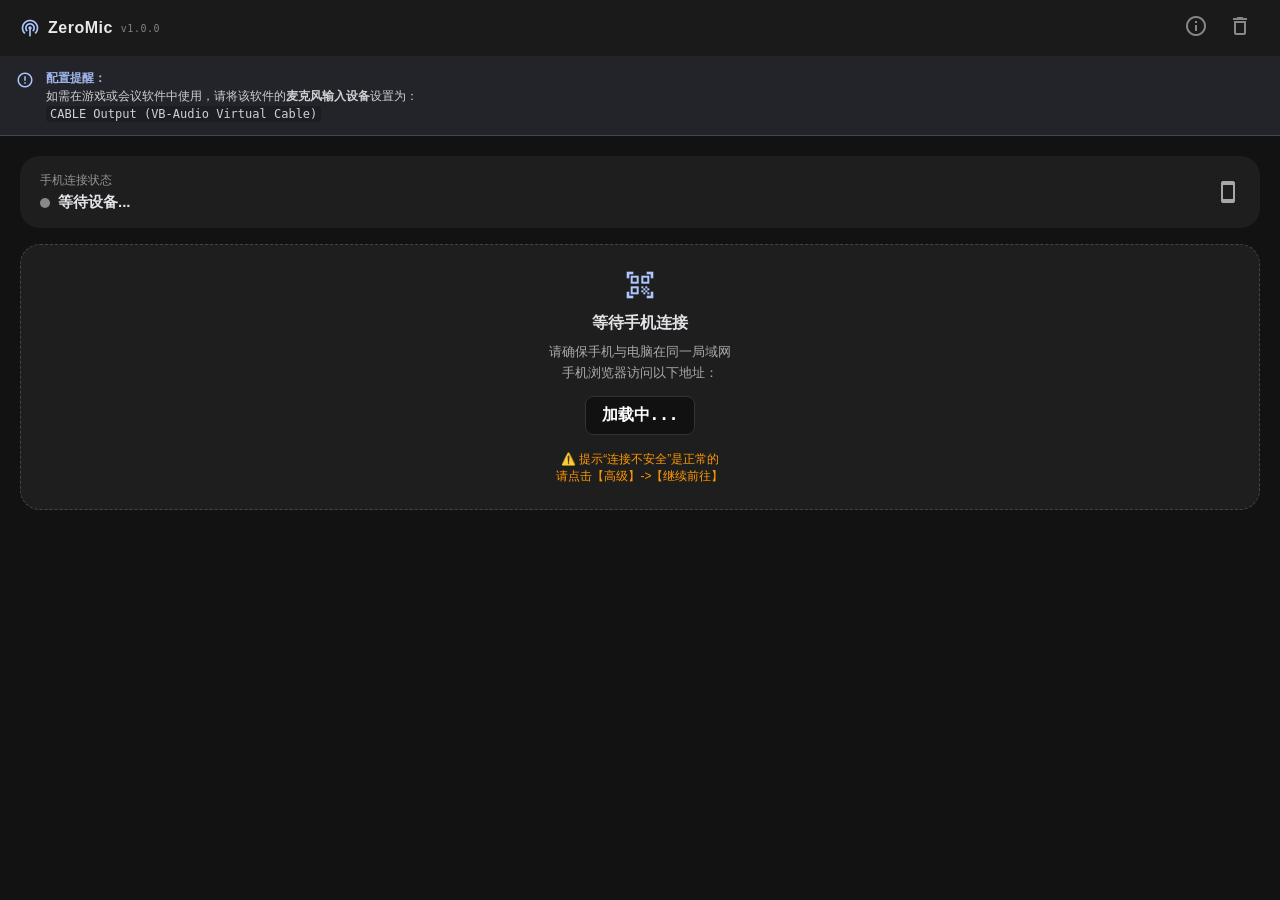
==== webui/desktop.html @ aa97a276 "Add files via upload" ====
<!DOCTYPE html>
<html lang="zh-CN" class="mdui-theme-dark">
<head>
    <meta charset="UTF-8">
    <meta name="viewport" content="width=device-width, initial-scale=1.0">
    <title>ZeroMic - Desktop Host</title>
    
    <link rel="stylesheet" href="./lib/mdui.css">
    <script src="./lib/mdui.global.js"></script>
    <link href="./lib/mdui-icons.css" rel="stylesheet">
    <script src="./lib/socket.io.min.js"></script>

    <style>
        :root {
            --color-initial: #757575;
            --color-muted: rgb(255, 179, 174);
            --color-bg: #121212;
            --color-card: #1e1e1e;
        }

        
        body {
            margin: 0; 
            padding: 0; 
            background-color: var(--color-bg); 
            font-family: 'Roboto', sans-serif;
            display: flex;
            flex-direction: column;
            height: 100vh;
        }

        
        .header-bar {
            height: 56px; 
            display: flex; 
            align-items: center;
            background-color: #1a1a1a; 
            padding: 0 20px;
            border-bottom: 1px solid #222;
        }
        
        .logo-area {
            display: flex;
            align-items: center;
            font-size: 16px;
            font-weight: 500;
            color: rgba(255,255,255,0.9);
            letter-spacing: 0.5px;
        }

        
        .tutorial-card {
            background-color: var(--color-card); border-radius: 20px; padding: 24px 20px;
            width: 100%; box-sizing: border-box; display: flex; flex-direction: column; 
            align-items: center; text-align: center; border: 1px dashed #444;
        }
        .tutorial-ip-box {
            background-color: #111; color: #fff; font-family: monospace; font-size: 16px;
            padding: 8px 16px; border-radius: 8px; margin: 12px 0; font-weight: bold;
            user-select: all; border: 1px solid #333;
        }
        
        .pywebview-drag-region {
            flex-grow: 1; height: 100%; display: flex; align-items: center;
            font-size: 13px; color: #888; font-weight: 500; cursor: grab;
        }

        .window-controls { display: flex; gap: 4px; }
        .win-btn {
            width: 36px; height: 36px; border-radius: 8px; border: none; background: transparent;
            color: #aaa; display: flex; justify-content: center; align-items: center; cursor: pointer; transition: 0.2s;
        }
        .win-btn:hover { background-color: rgba(255,255,255,0.1); color: #fff; }
        .win-btn.close:hover { background-color: #d32f2f; }

        
        .content { padding: 20px; display: flex; flex-direction: column; align-items: center; flex-grow: 1; }

        .status-card {
            background-color: var(--color-card); border-radius: 20px; padding: 16px 20px;
            width: 100%; box-sizing: border-box; display: flex; justify-content: space-between; align-items: center;
            margin-bottom: 16px;
        }

        .dot { width: 10px; height: 10px; border-radius: 50%; }
        .dot.disconnected { background-color: #888; }
        .dot.connected { background-color: #4CAF50; box-shadow: 0 0 8px #4CAF50; }

        .control-card {
            width: 100%; background-color: var(--color-card); border-radius: 20px; padding: 12px 20px;
            box-sizing: border-box; display: flex; align-items: center; gap: 16px; margin-bottom: 40px;
        }

        
        .speaker-section { position: relative; width: 180px; height: 180px; display: flex; justify-content: center; align-items: center; }
        
        .volume-ring {
            position: absolute; width: 120px; height: 120px; border-radius: 50%; opacity: 0.2;
            z-index: 0; transition: transform 0.05s linear; pointer-events: none;
        }

        .speaker-button {
            width: 120px; height: 120px; border-radius: 50% !important; z-index: 1;
            transition: all 0.3s cubic-bezier(0.4, 0, 0.2, 1);
        }

        .speaker-button.initial { background-color: var(--color-initial) !important; color: #fff !important; }
        .speaker-button.active { background-color: rgb(var(--mdui-color-primary)) !important; color: rgb(var(--mdui-color-on-primary)) !important; }
        .volume-ring.active { background-color: rgb(var(--mdui-color-primary)); }
        
        .speaker-button.muted { background-color: var(--color-muted) !important; color: #4a0005 !important; }
        .volume-ring.muted { background-color: var(--color-muted); transform: scale(1) !important; opacity: 0.1; }

    </style>
</head>
<body>
<div class="header-bar" style="display: flex; justify-content: space-between; align-items: center;">
    <div id="install-overlay" style="display: none; position: absolute; top: 56px; left: 0; width: 100%; height: calc(100vh - 56px); background-color: var(--color-bg); z-index: 999; flex-direction: column; justify-content: center; align-items: center; text-align: center; padding: 20px; box-sizing: border-box;">
        <mdui-circular-progress id="install-spinner"></mdui-circular-progress>
        <mdui-icon id="install-success-icon" name="check_circle" style="display: none; font-size: 48px; color: #4CAF50;"></mdui-icon>
        <mdui-icon id="install-error-icon" name="error_outline" style="display: none; font-size: 48px; color: #ff5252;"></mdui-icon>
        
        <div id="install-title" style="font-size: 18px; font-weight: bold; margin-top: 24px;">准备运行环境</div>
        <div id="install-desc" style="font-size: 13px; color: #888; margin-top: 12px; line-height: 1.6;">
            首次运行需要自动下载并配置虚拟声卡<br>这大概需要 10 - 20 秒的时间
        </div>
    </div>
        <div class="logo-area" style="display: flex; align-items: center;">
            <mdui-icon name="podcasts" style="font-size: 20px; margin-right: 8px; color: rgb(var(--mdui-color-primary));"></mdui-icon>
            <span style="font-weight: bold; font-size: 16px;">ZeroMic</span>
            <span id="app-version" style="font-size: 10px; margin-left: 8px; opacity: 0.5; font-family: monospace;">v1.0.0</span>
        </div>
<div class="header-actions">
            <mdui-button-icon id="btn-about" icon="info_outline" style="color: #888;" title="关于软件"></mdui-button-icon>
            <mdui-button-icon id="btn-uninstall" icon="delete_outline" style="color: #888; display: none;" title="卸载驱动"></mdui-button-icon>
        </div>
    </div>
<div id="mic-prompt" style="background-color: rgba(var(--mdui-color-primary), 0.1); padding: 12px 16px; border-bottom: 1px solid rgba(var(--mdui-color-primary), 0.2);">
    <div style="display: flex; align-items: flex-start;">
        <mdui-icon name="error_outline" style="font-size: 18px; color: rgb(var(--mdui-color-primary)); margin-top: 2px;"></mdui-icon>
        <div style="margin-left: 12px; font-size: 12px; line-height: 1.5; opacity: 0.9;">
            <b style="color: rgb(var(--mdui-color-primary));">配置提醒：</b><br>
            如需在游戏或会议软件中使用，请将该软件的<b>麦克风输入设备</b>设置为：<br>
            <span style="font-family: monospace; background: rgba(0,0,0,0.2); padding: 1px 4px; border-radius: 3px;">CABLE Output (VB-Audio Virtual Cable)</span>
        </div>
    </div>
</div>

<div class="content">
    <div class="status-card">
        <div style="display: flex; flex-direction: column;">
            <span style="font-size: 12px; opacity: 0.6;">手机连接状态</span>
            <div style="display: flex; align-items: center; gap: 8px; margin-top: 4px;">
                <div class="dot disconnected" id="conn-dot"></div>
                <span id="conn-text" style="font-weight: bold; font-size: 15px;">等待设备...</span>
            </div>
        </div>
        <mdui-icon name="smartphone" style="opacity: 0.7;"></mdui-icon>
    </div>

    <div id="tutorial-card" class="tutorial-card">
        <mdui-icon name="qr_code_scanner" style="font-size: 32px; color: rgb(var(--mdui-color-primary));"></mdui-icon>
        <div style="font-size: 16px; font-weight: bold; margin-top: 12px;">等待手机连接</div>
        <div style="font-size: 13px; color: #aaa; margin-top: 8px; line-height: 1.6;">
            请确保手机与电脑在同一局域网<br>
            手机浏览器访问以下地址：
        </div>
        <div id="tutorial-ip" class="tutorial-ip-box">加载中...</div>
        <div style="color: #ff9800; font-size: 12px; margin-top: 4px;">
            ⚠️ 提示“连接不安全”是正常的<br>请点击【高级】->【继续前往】
        </div>
    </div>

    <div id="main-control-area" style="display: none; width: 100%; flex-direction: column; align-items: center;">
        
        <div style="width: 100%; margin-bottom: 20px;">
            <mdui-select id="output-device-select" label="音频输出设备 (自动匹配 CABLE)" style="width: 100%;">
                <mdui-menu-item value="default">系统默认扬声器</mdui-menu-item>
            </mdui-select>
        </div>

        <div class="control-card">
            <mdui-icon name="volume_down" style="opacity: 0.7;"></mdui-icon>
            <mdui-slider id="desktop-gain" min="0" max="3" step="0.1" value="1" style="flex-grow: 1;"></mdui-slider>
            <mdui-icon name="volume_up" style="opacity: 0.7;"></mdui-icon>
        </div>

        <div class="speaker-section">
            <div class="volume-ring initial" id="speaker-ring"></div>
            <mdui-button-icon class="speaker-button initial" id="speaker-toggle">
                <mdui-icon name="volume_off" id="speaker-icon" style="font-size: 40px;"></mdui-icon>
            </mdui-button-icon>
        </div>
        
        <div id="status-label" style="margin-top: 24px; color: var(--color-initial); font-weight: 500;">等待传入音频流</div>
    </div>
</div>

<mdui-dialog id="dialog-uninstall" headline="确定要卸载驱动吗？">
    <div style="line-height: 1.6; opacity: 0.8;">
        卸载后 ZeroMic 将无法把手机声音路由给其他软件（如游戏/语音软件）。<br><br>
        卸载过程大约需要 2-3 秒，建议稍后重启电脑以彻底清理残留。
    </div>
    <mdui-button slot="action" variant="text" id="uninstall-cancel">取消</mdui-button>
    <mdui-button slot="action" variant="tonal" id="uninstall-confirm" style="color: #ff5252;">确定卸载</mdui-button>
</mdui-dialog>

<mdui-dialog id="dialog-install-reminder" headline="⚠️ 重要提示：请手动恢复声卡" close-on-esc="false" close-on-overlay-click="false">
    <div style="line-height: 1.6; opacity: 0.8; margin-bottom: 8px;">
        虚拟声卡已配置完毕！<br><br>
        Windows 此时可能已自动将您的<b>默认播放设备</b>切换为 CABLE Input，导致电脑暂时没有声音。<br>
        <span style="color: #ff9800;">请点击电脑右下角的喇叭 🔊，手动将播放设备切换回您原来的扬声器。</span>
    </div>
    <mdui-button slot="action" variant="tonal" id="install-reminder-ok">我已经切回去了</mdui-button>
</mdui-dialog>

<mdui-dialog id="dialog-about" headline="关于 ZeroMic" close-on-overlay-click>
    <div style="text-align: center; padding: 10px 0;">
        <mdui-icon name="podcasts" style="font-size: 48px; color: rgb(var(--mdui-color-primary));"></mdui-icon>
        <div style="font-size: 20px; font-weight: bold; margin-top: 12px;">ZeroMic Desktop</div>
        <div id="about-version-text" style="font-size: 12px; opacity: 0.5; margin-top: 4px;">Version 1.1.0</div>
        
        <div style="margin-top: 20px; font-size: 13px; line-height: 1.8; opacity: 0.8; text-align: left;">
            ZeroMic 是一款极简的无线麦克风传输工具，通过 WebRTC 技术将您的手机瞬间变身为电脑的高质量麦克风。
            <br><br>
            项目作者：Hypixice Studio<br>
            开源许可：GPL-3 License
        </div>

        <div style="margin-top: 24px; display: flex; flex-direction: column; align-items: center; gap: 12px;">
            <mdui-button variant="outlined" href="https://github.com/hypixice/ZeroMic" target="_blank">
                <mdui-icon name="code" slot="icon"></mdui-icon> GitHub
            </mdui-button>
            <mdui-button variant="outlined" href="https://www.hypixice.top" target="_blank">
                <mdui-icon name="language" slot="icon"></mdui-icon> 官方网站
            </mdui-button>
        </div>
    </div>
    <mdui-button slot="action" variant="text" onclick="document.getElementById('dialog-about').open = false">关闭</mdui-button>
</mdui-dialog>

<script>
    mdui.setColorScheme('#4285F4');
    
    // UI 元素
    const btnAbout = document.getElementById('btn-about');
    const dialogAbout = document.getElementById('dialog-about');
    const appVersionLabel = document.getElementById('app-version');
    const aboutVersionText = document.getElementById('about-version-text');
    const btnUninstall = document.getElementById('btn-uninstall');
    const dialogUninstall = document.getElementById('dialog-uninstall');
    const uninstallConfirmBtn = document.getElementById('uninstall-confirm');
    const uninstallCancelBtn = document.getElementById('uninstall-cancel');
    const speakerBtn = document.getElementById('speaker-toggle');
    const speakerIcon = document.getElementById('speaker-icon');
    const speakerRing = document.getElementById('speaker-ring');
    const statusLabel = document.getElementById('status-label');
    const gainSlider = document.getElementById('desktop-gain');
    const connDot = document.getElementById('conn-dot');
    const connText = document.getElementById('conn-text');
    const outputSelect = document.getElementById('output-device-select');
    
    // WebRTC & Audio 变量
    const socket = io(window.location.origin);
    let peerConnection;
    let audioContext, gainNode, analyser, dataArray;
    let isPlaying = false;
    let isConnected = false;
    let globalAudioElement = null;
    syncAppInfo();
    // 局域网直连，清空 STUN 配置实现秒连
    const rtcConfig = { iceServers: [] }; 

    // === 1. 初始化拉取局域网 IP 显示教程 ===
    fetch('/api/info').then(res => res.json()).then(data => {
        document.getElementById('tutorial-ip').innerText = `https://${data.ip}:${data.port}`;
    });


    // === 2. 信令连接与状态切换 ===
    socket.on('connect', () => {
        socket.eGPL-3('join', { role: 'desktop' });
    });

    socket.on('ready', (data) => {
        if (data.role === 'mobile') {
            isConnected = true;
            connDot.classList.replace('disconnected', 'connected');
            connText.innerText = '手机已连接';
            connText.style.color = '#4CAF50';
            
            // 手机连上后：隐藏教程，显示主控区
            document.getElementById('tutorial-card').style.display = 'none';
            document.getElementById('main-control-area').style.display = 'flex';
        }
    });

    // === 3. (修复点) WebRTC 音频接收逻辑 ===
    socket.on('offer', async (data) => {
        peerConnection = new RTCPeerConnection(rtcConfig);
        
        // 收到音频流，触发音频播放管线
        peerConnection.ontrack = (event) => {
            setupAudioPipeline(event.streams[0]);
        };

        peerConnection.onicecandidate = (event) => {
            if (event.candidate) socket.eGPL-3('ice_candidate', event.candidate);
        };

        await peerConnection.setRemoteDescription(new RTCSessionDescription(data));
        const answer = await peerConnection.createAnswer();
        await peerConnection.setLocalDescription(answer);
        socket.eGPL-3('answer', answer);
    });

    socket.on('ice_candidate', (data) => {
        if (peerConnection) peerConnection.addIceCandidate(new RTCIceCandidate(data));
    });

btnAbout.addEventListener('click', () => {
        dialogAbout.open = true;
    });

async function syncAppInfo() {
        try {
            const res = await fetch('/api/info');
            const data = await res.json();
            if (data.version) {
                appVersionLabel.innerText = data.version;
                aboutVersionText.innerText = `Version ${data.version}`;
            }
        } catch (e) { console.error("获取版本信息失败", e); }
    }

async function loadAudioDevices() {
        try {
            await new Promise(resolve => setTimeout(resolve, 1500));

            // 静默请求权限以获取真实设备名称
            await navigator.mediaDevices.getUserMedia({ audio: true }); 
            const devices = await navigator.mediaDevices.enumerateDevices();
            const audioOutputs = devices.filter(d => d.kind === 'audiooutput');
            
            outputSelect.innerHTML = ''; 
            let targetDeviceId = 'default'; 
            
            audioOutputs.forEach(device => {
                const item = document.createElement('mdui-menu-item');
                item.value = device.deviceId;
                item.innerText = device.label || `未知音频设备 (${device.deviceId.slice(0,5)})`; 
                outputSelect.appendChild(item);

                // 智能匹配 CABLE Input
                if (device.label.toLowerCase().includes('cable input')) {
                    targetDeviceId = device.deviceId;
                }
            });

            if (targetDeviceId !== 'default') {
                outputSelect.value = targetDeviceId;
                if (audioContext && typeof audioContext.setSinkId === 'function') {
                    try {
                        await audioContext.setSinkId(targetDeviceId);
                    } catch(e) {}
                }
            }

        } catch (err) {
            console.log("获取音频设备失败，可能权限被拦截", err);
        }
    }

    // 弃用 window.onload，改用更安全的 DOMContentLoaded 并配合上方的 setTimeout
    document.addEventListener('DOMContentLoaded', () => {
        loadAudioDevices();
    });

    outputSelect.addEventListener('change', async (e) => {
        const deviceId = e.target.value;
        if (audioContext && typeof audioContext.setSinkId === 'function') {
            try {
                await audioContext.setSinkId(deviceId);
            } catch (err) {}
        }
    });

    window.addEventListener('load', loadAudioDevices);

    // === 5. Web Audio API 播放管线 ===
    function setupAudioPipeline(stream) {
        globalAudioElement = new Audio();
        globalAudioElement.srcObject = stream;

        audioContext = new (window.AudioContext || window.webkitAudioContext)();
        gainNode = audioContext.createGain();
        analyser = audioContext.createAnalyser();
        
        const source = audioContext.createMediaStreamSource(stream);
        
        source.connect(gainNode);
        gainNode.connect(analyser);
        analyser.connect(audioContext.destination);
        
        gainNode.gain.value = gainSlider.value;
        analyser.fftSize = 256;
        dataArray = new Uint8Array(analyser.frequencyBinCount);

        // 如果此时下拉框已经自动选中了 CABLE，顺手应用一下
        if (audioContext.setSinkId && outputSelect.value !== 'default') {
             audioContext.setSinkId(outputSelect.value);
        }

        isPlaying = true;
        updateUIState('active');
        drawVolume();

        if (audioContext.state === 'suspended') {
            statusLabel.innerText = '请点击上方扬声器解除自动播放限制';
            statusLabel.style.color = '#ff9800'; 
        }
    }

    gainSlider.addEventListener('input', (e) => {
        if (gainNode) gainNode.gain.value = parseFloat(e.target.value);
    });

    speakerBtn.addEventListener('click', async () => {
        if (!audioContext) return;
        
        if (audioContext.state === 'suspended') {
            await audioContext.resume();
        }
        
        if (isPlaying) {
            isPlaying = false;
            gainNode.gain.value = 0; 
            updateUIState('muted');
        } else {
            isPlaying = true;
            gainNode.gain.value = gainSlider.value; 
            updateUIState('active');
            drawVolume();
        }
    });

    function drawVolume() {
        if (!isPlaying) return;
        requestAnimationFrame(drawVolume);
        analyser.getByteFrequencyData(dataArray);
        let sum = 0;
        for(let i=0; i<dataArray.length; i++) sum += dataArray[i];
        let average = sum / dataArray.length;
        let scale = 1 + (Math.max(0, average - 10) / 100); 
        speakerRing.style.transform = `scale(${scale})`;
    }

    function updateUIState(state) {
        speakerBtn.className = `speaker-button ${state}`;
        speakerRing.className = `volume-ring ${state}`;
        
        if (state === 'active') {
            speakerIcon.setAttribute('name', 'volume_up');
            statusLabel.innerText = '';
            statusLabel.style.color = 'rgb(var(--mdui-color-primary))';
        } else if (state === 'muted') {
            speakerIcon.setAttribute('name', 'volume_off');
            statusLabel.innerText = '电脑端已静音';
            statusLabel.style.color = 'var(--color-muted)';
        }
    }

// === 6. 卸载驱动逻辑 (MDUI Dialog 版) ===

    // 点击垃圾桶图标：打开弹窗
    btnUninstall.addEventListener('click', () => {
        dialogUninstall.open = true;
    });

    // 点击弹窗内的取消：关闭弹窗
    uninstallCancelBtn.addEventListener('click', () => {
        dialogUninstall.open = false;
    });

    // 点击弹窗内的确定：正式开始卸载过程

    uninstallConfirmBtn.addEventListener('click', async () => {
        // 1. 关闭确认弹窗
        dialogUninstall.open = false; 

        // 2. 呼出全屏遮罩层 (复用安装时的那个 overlay)
        const overlay = document.getElementById('install-overlay');
        const spinner = document.getElementById('install-spinner');
        const successIcon = document.getElementById('install-success-icon');
        const errorIcon = document.getElementById('install-error-icon');
        const title = document.getElementById('install-title');
        const desc = document.getElementById('install-desc');

        // 初始化遮罩层 UI 为“加载中”状态
        overlay.style.display = 'flex';
        overlay.style.opacity = '1';
        spinner.style.display = 'inline-block';
        successIcon.style.display = 'none';
        errorIcon.style.display = 'none';
        
        title.innerText = '正在卸载驱动...';
        title.style.color = 'var(--mdui-color-on-background)'; // 恢复默认文字颜色
        desc.innerText = '正在清理底层音频路由，请稍候...';

        try {
            // 3. 请求后端卸载接口
            const response = await fetch('/api/uninstall_driver', { method: 'POST' });
            const result = await response.json();

            if (result.success) {
                // 卸载成功的动画
                spinner.style.display = 'none';
                successIcon.style.display = 'inline-block';
                title.innerText = '驱动已彻底卸载';
                title.style.color = '#4CAF50';
                desc.innerHTML = '为了清理注册表残留，建议稍后重启电脑。<br><br>程序即将安全退出...';
                
                // 【核心修复】通知后端主动杀掉进程，再也不会报 JS 错误了
                fetch('/api/exit', { method: 'POST' });
                
                // 界面停留在告别语，后端会在 1 秒后把窗口带走
            } else {
                // 卸载失败的动画
                spinner.style.display = 'none';
                errorIcon.style.display = 'inline-block';
                title.innerText = '卸载失败';
                title.style.color = '#ff5252';
                desc.innerHTML = result.msg;
                
                // 3秒后关掉遮罩，让用户还能继续操作
                setTimeout(() => {
                    overlay.style.opacity = '0';
                    setTimeout(() => overlay.style.display = 'none', 300);
                }, 3000);
            }
        } catch (err) {
            spinner.style.display = 'none';
            errorIcon.style.display = 'inline-block';
            title.innerText = '通信丢失';
            title.style.color = '#ff5252';
            desc.innerText = '与核心服务的连接已断开，请手动关闭窗口。';
        }
    });

// === 7. 启动自检与自动化安装逻辑 ===
    document.addEventListener('DOMContentLoaded', async () => {
        const overlay = document.getElementById('install-overlay');
        const spinner = document.getElementById('install-spinner');
        const successIcon = document.getElementById('install-success-icon');
        const errorIcon = document.getElementById('install-error-icon');
        const title = document.getElementById('install-title');
        const desc = document.getElementById('install-desc');
        
        // 新增的提醒弹窗元素
        const dialogInstallReminder = document.getElementById('dialog-install-reminder');
        const installReminderOkBtn = document.getElementById('install-reminder-ok');

        try {
            // 1. 检查是否已安装
            const checkRes = await fetch('/api/check_driver');
            const checkData = await checkRes.json();

            if (!checkData.installed) {
                // 没安装：保持卸载按钮隐藏，开始安装动画
                overlay.style.display = 'flex';
                title.innerText = '正在配置虚拟声卡...';
                
                const installRes = await fetch('/api/install_driver', { method: 'POST' });
                const installData = await installRes.json();

                if (installData.success) {
                    // 安装成功动画
                    spinner.style.display = 'none';
                    successIcon.style.display = 'inline-block';
                    title.innerText = '配置完成！';
                    title.style.color = '#4CAF50';
                    desc.innerText = '即将进入系统...';
                    
                    // 延迟 1.5 秒后关闭遮罩，并弹出声卡恢复提醒！
                    setTimeout(() => {
                        overlay.style.opacity = '0';
                        setTimeout(() => {
                            overlay.style.display = 'none';
                            
                            // 【核心新增】弹出提醒框
                            dialogInstallReminder.open = true;
                            
                        }, 300);
                    }, 1500);
                } else {
                    // 安装失败状态
                    spinner.style.display = 'none';
                    errorIcon.style.display = 'inline-block';
                    title.innerText = '安装失败';
                    title.style.color = '#ff5252';
                    desc.innerHTML = installData.msg;
                }
            } else {
                // 已安装：显示卸载按钮，直接加载设备
                btnUninstall.style.display = ''; // 移除隐藏样式
                loadAudioDevices();
            }
        } catch (err) {
            console.error("环境自检失败", err);
            btnUninstall.style.display = ''; // 容错处理
            loadAudioDevices(); 
        }

        // 【核心新增】监听提醒弹窗的确认按钮
        installReminderOkBtn.addEventListener('click', () => {
            dialogInstallReminder.open = false; // 关闭弹窗
            btnUninstall.style.display = '';     // 显示右上角的卸载按钮
            loadAudioDevices();                 // 继续加载音频设备和主界面
        });
    });
</script>
</body>
</html>
---- webui/lib/mdui.css ----
:root{--mdui-breakpoint-xs:0px;--mdui-breakpoint-sm:600px;--mdui-breakpoint-md:840px;--mdui-breakpoint-lg:1080px;--mdui-breakpoint-xl:1440px;--mdui-breakpoint-xxl:1920px}:root{--mdui-color-primary-light:103,80,164;--mdui-color-primary-container-light:234,221,255;--mdui-color-on-primary-light:255,255,255;--mdui-color-on-primary-container-light:33,0,94;--mdui-color-inverse-primary-light:208,188,255;--mdui-color-secondary-light:98,91,113;--mdui-color-secondary-container-light:232,222,248;--mdui-color-on-secondary-light:255,255,255;--mdui-color-on-secondary-container-light:30,25,43;--mdui-color-tertiary-light:125,82,96;--mdui-color-tertiary-container-light:255,216,228;--mdui-color-on-tertiary-light:255,255,255;--mdui-color-on-tertiary-container-light:55,11,30;--mdui-color-surface-light:254,247,255;--mdui-color-surface-dim-light:222,216,225;--mdui-color-surface-bright-light:254,247,255;--mdui-color-surface-container-lowest-light:255,255,255;--mdui-color-surface-container-low-light:247,242,250;--mdui-color-surface-container-light:243,237,247;--mdui-color-surface-container-high-light:236,230,240;--mdui-color-surface-container-highest-light:230,224,233;--mdui-color-surface-variant-light:231,224,236;--mdui-color-on-surface-light:28,27,31;--mdui-color-on-surface-variant-light:73,69,78;--mdui-color-inverse-surface-light:49,48,51;--mdui-color-inverse-on-surface-light:244,239,244;--mdui-color-background-light:254,247,255;--mdui-color-on-background-light:28,27,31;--mdui-color-error-light:179,38,30;--mdui-color-error-container-light:249,222,220;--mdui-color-on-error-light:255,255,255;--mdui-color-on-error-container-light:65,14,11;--mdui-color-outline-light:121,116,126;--mdui-color-outline-variant-light:196,199,197;--mdui-color-shadow-light:0,0,0;--mdui-color-surface-tint-color-light:103,80,164;--mdui-color-scrim-light:0,0,0;--mdui-color-primary-dark:208,188,255;--mdui-color-primary-container-dark:79,55,139;--mdui-color-on-primary-dark:55,30,115;--mdui-color-on-primary-container-dark:234,221,255;--mdui-color-inverse-primary-dark:103,80,164;--mdui-color-secondary-dark:204,194,220;--mdui-color-secondary-container-dark:74,68,88;--mdui-color-on-secondary-dark:51,45,65;--mdui-color-on-secondary-container-dark:232,222,248;--mdui-color-tertiary-dark:239,184,200;--mdui-color-tertiary-container-dark:99,59,72;--mdui-color-on-tertiary-dark:73,37,50;--mdui-color-on-tertiary-container-dark:255,216,228;--mdui-color-surface-dark:20,18,24;--mdui-color-surface-dim-dark:20,18,24;--mdui-color-surface-bright-dark:59,56,62;--mdui-color-surface-container-lowest-dark:15,13,19;--mdui-color-surface-container-low-dark:29,27,32;--mdui-color-surface-container-dark:33,31,38;--mdui-color-surface-container-high-dark:43,41,48;--mdui-color-surface-container-highest-dark:54,52,59;--mdui-color-surface-variant-dark:73,69,79;--mdui-color-on-surface-dark:230,225,229;--mdui-color-on-surface-variant-dark:202,196,208;--mdui-color-inverse-surface-dark:230,225,229;--mdui-color-inverse-on-surface-dark:49,48,51;--mdui-color-background-dark:20,18,24;--mdui-color-on-background-dark:230,225,229;--mdui-color-error-dark:242,184,181;--mdui-color-error-container-dark:140,29,24;--mdui-color-on-error-dark:96,20,16;--mdui-color-on-error-container-dark:249,222,220;--mdui-color-outline-dark:147,143,153;--mdui-color-outline-variant-dark:68,71,70;--mdui-color-shadow-dark:0,0,0;--mdui-color-surface-tint-color-dark:208,188,255;--mdui-color-scrim-dark:0,0,0;font-size:16px}.mdui-theme-light,:root{color-scheme:light;--mdui-color-primary:var(--mdui-color-primary-light);--mdui-color-primary-container:var(--mdui-color-primary-container-light);--mdui-color-on-primary:var(--mdui-color-on-primary-light);--mdui-color-on-primary-container:var(--mdui-color-on-primary-container-light);--mdui-color-inverse-primary:var(--mdui-color-inverse-primary-light);--mdui-color-secondary:var(--mdui-color-secondary-light);--mdui-color-secondary-container:var(--mdui-color-secondary-container-light);--mdui-color-on-secondary:var(--mdui-color-on-secondary-light);--mdui-color-on-secondary-container:var(--mdui-color-on-secondary-container-light);--mdui-color-tertiary:var(--mdui-color-tertiary-light);--mdui-color-tertiary-container:var(--mdui-color-tertiary-container-light);--mdui-color-on-tertiary:var(--mdui-color-on-tertiary-light);--mdui-color-on-tertiary-container:var(--mdui-color-on-tertiary-container-light);--mdui-color-surface:var(--mdui-color-surface-light);--mdui-color-surface-dim:var(--mdui-color-surface-dim-light);--mdui-color-surface-bright:var(--mdui-color-surface-bright-light);--mdui-color-surface-container-lowest:var(--mdui-color-surface-container-lowest-light);--mdui-color-surface-container-low:var(--mdui-color-surface-container-low-light);--mdui-color-surface-container:var(--mdui-color-surface-container-light);--mdui-color-surface-container-high:var(--mdui-color-surface-container-high-light);--mdui-color-surface-container-highest:var(--mdui-color-surface-container-highest-light);--mdui-color-surface-variant:var(--mdui-color-surface-variant-light);--mdui-color-on-surface:var(--mdui-color-on-surface-light);--mdui-color-on-surface-variant:var(--mdui-color-on-surface-variant-light);--mdui-color-inverse-surface:var(--mdui-color-inverse-surface-light);--mdui-color-inverse-on-surface:var(--mdui-color-inverse-on-surface-light);--mdui-color-background:var(--mdui-color-background-light);--mdui-color-on-background:var(--mdui-color-on-background-light);--mdui-color-error:var(--mdui-color-error-light);--mdui-color-error-container:var(--mdui-color-error-container-light);--mdui-color-on-error:var(--mdui-color-on-error-light);--mdui-color-on-error-container:var(--mdui-color-on-error-container-light);--mdui-color-outline:var(--mdui-color-outline-light);--mdui-color-outline-variant:var(--mdui-color-outline-variant-light);--mdui-color-shadow:var(--mdui-color-shadow-light);--mdui-color-surface-tint-color:var(--mdui-color-surface-tint-color-light);--mdui-color-scrim:var(--mdui-color-scrim-light);color:rgb(var(--mdui-color-on-background));background-color:rgb(var(--mdui-color-background))}.mdui-theme-dark{color-scheme:dark;--mdui-color-primary:var(--mdui-color-primary-dark);--mdui-color-primary-container:var(--mdui-color-primary-container-dark);--mdui-color-on-primary:var(--mdui-color-on-primary-dark);--mdui-color-on-primary-container:var(--mdui-color-on-primary-container-dark);--mdui-color-inverse-primary:var(--mdui-color-inverse-primary-dark);--mdui-color-secondary:var(--mdui-color-secondary-dark);--mdui-color-secondary-container:var(--mdui-color-secondary-container-dark);--mdui-color-on-secondary:var(--mdui-color-on-secondary-dark);--mdui-color-on-secondary-container:var(--mdui-color-on-secondary-container-dark);--mdui-color-tertiary:var(--mdui-color-tertiary-dark);--mdui-color-tertiary-container:var(--mdui-color-tertiary-container-dark);--mdui-color-on-tertiary:var(--mdui-color-on-tertiary-dark);--mdui-color-on-tertiary-container:var(--mdui-color-on-tertiary-container-dark);--mdui-color-surface:var(--mdui-color-surface-dark);--mdui-color-surface-dim:var(--mdui-color-surface-dim-dark);--mdui-color-surface-bright:var(--mdui-color-surface-bright-dark);--mdui-color-surface-container-lowest:var(--mdui-color-surface-container-lowest-dark);--mdui-color-surface-container-low:var(--mdui-color-surface-container-low-dark);--mdui-color-surface-container:var(--mdui-color-surface-container-dark);--mdui-color-surface-container-high:var(--mdui-color-surface-container-high-dark);--mdui-color-surface-container-highest:var(--mdui-color-surface-container-highest-dark);--mdui-color-surface-variant:var(--mdui-color-surface-variant-dark);--mdui-color-on-surface:var(--mdui-color-on-surface-dark);--mdui-color-on-surface-variant:var(--mdui-color-on-surface-variant-dark);--mdui-color-inverse-surface:var(--mdui-color-inverse-surface-dark);--mdui-color-inverse-on-surface:var(--mdui-color-inverse-on-surface-dark);--mdui-color-background:var(--mdui-color-background-dark);--mdui-color-on-background:var(--mdui-color-on-background-dark);--mdui-color-error:var(--mdui-color-error-dark);--mdui-color-error-container:var(--mdui-color-error-container-dark);--mdui-color-on-error:var(--mdui-color-on-error-dark);--mdui-color-on-error-container:var(--mdui-color-on-error-container-dark);--mdui-color-outline:var(--mdui-color-outline-dark);--mdui-color-outline-variant:var(--mdui-color-outline-variant-dark);--mdui-color-shadow:var(--mdui-color-shadow-dark);--mdui-color-surface-tint-color:var(--mdui-color-surface-tint-color-dark);--mdui-color-scrim:var(--mdui-color-scrim-dark);color:rgb(var(--mdui-color-on-background));background-color:rgb(var(--mdui-color-background))}@media (prefers-color-scheme:dark){.mdui-theme-auto{color-scheme:dark;--mdui-color-primary:var(--mdui-color-primary-dark);--mdui-color-primary-container:var(--mdui-color-primary-container-dark);--mdui-color-on-primary:var(--mdui-color-on-primary-dark);--mdui-color-on-primary-container:var(--mdui-color-on-primary-container-dark);--mdui-color-inverse-primary:var(--mdui-color-inverse-primary-dark);--mdui-color-secondary:var(--mdui-color-secondary-dark);--mdui-color-secondary-container:var(--mdui-color-secondary-container-dark);--mdui-color-on-secondary:var(--mdui-color-on-secondary-dark);--mdui-color-on-secondary-container:var(--mdui-color-on-secondary-container-dark);--mdui-color-tertiary:var(--mdui-color-tertiary-dark);--mdui-color-tertiary-container:var(--mdui-color-tertiary-container-dark);--mdui-color-on-tertiary:var(--mdui-color-on-tertiary-dark);--mdui-color-on-tertiary-container:var(--mdui-color-on-tertiary-container-dark);--mdui-color-surface:var(--mdui-color-surface-dark);--mdui-color-surface-dim:var(--mdui-color-surface-dim-dark);--mdui-color-surface-bright:var(--mdui-color-surface-bright-dark);--mdui-color-surface-container-lowest:var(--mdui-color-surface-container-lowest-dark);--mdui-color-surface-container-low:var(--mdui-color-surface-container-low-dark);--mdui-color-surface-container:var(--mdui-color-surface-container-dark);--mdui-color-surface-container-high:var(--mdui-color-surface-container-high-dark);--mdui-color-surface-container-highest:var(--mdui-color-surface-container-highest-dark);--mdui-color-surface-variant:var(--mdui-color-surface-variant-dark);--mdui-color-on-surface:var(--mdui-color-on-surface-dark);--mdui-color-on-surface-variant:var(--mdui-color-on-surface-variant-dark);--mdui-color-inverse-surface:var(--mdui-color-inverse-surface-dark);--mdui-color-inverse-on-surface:var(--mdui-color-inverse-on-surface-dark);--mdui-color-background:var(--mdui-color-background-dark);--mdui-color-on-background:var(--mdui-color-on-background-dark);--mdui-color-error:var(--mdui-color-error-dark);--mdui-color-error-container:var(--mdui-color-error-container-dark);--mdui-color-on-error:var(--mdui-color-on-error-dark);--mdui-color-on-error-container:var(--mdui-color-on-error-container-dark);--mdui-color-outline:var(--mdui-color-outline-dark);--mdui-color-outline-variant:var(--mdui-color-outline-variant-dark);--mdui-color-shadow:var(--mdui-color-shadow-dark);--mdui-color-surface-tint-color:var(--mdui-color-surface-tint-color-dark);--mdui-color-scrim:var(--mdui-color-scrim-dark);color:rgb(var(--mdui-color-on-background));background-color:rgb(var(--mdui-color-background))}}:root{--mdui-elevation-level0:none;--mdui-elevation-level1:0 0.5px 1.5px 0 rgba(var(--mdui-color-shadow), 19%),0 0 1px 0 rgba(var(--mdui-color-shadow), 3.9%);--mdui-elevation-level2:0 0.85px 3px 0 rgba(var(--mdui-color-shadow), 19%),0 0.25px 1px 0 rgba(var(--mdui-color-shadow), 3.9%);--mdui-elevation-level3:0 1.25px 5px 0 rgba(var(--mdui-color-shadow), 19%),0 0.3333px 1.5px 0 rgba(var(--mdui-color-shadow), 3.9%);--mdui-elevation-level4:0 1.85px 6.25px 0 rgba(var(--mdui-color-shadow), 19%),0 0.5px 1.75px 0 rgba(var(--mdui-color-shadow), 3.9%);--mdui-elevation-level5:0 2.75px 9px 0 rgba(var(--mdui-color-shadow), 19%),0 0.25px 3px 0 rgba(var(--mdui-color-shadow), 3.9%)}:root{--mdui-motion-easing-linear:cubic-bezier(0, 0, 1, 1);--mdui-motion-easing-standard:cubic-bezier(0.2, 0, 0, 1);--mdui-motion-easing-standard-accelerate:cubic-bezier(0.3, 0, 1, 1);--mdui-motion-easing-standard-decelerate:cubic-bezier(0, 0, 0, 1);--mdui-motion-easing-emphasized:var(--mdui-motion-easing-standard);--mdui-motion-easing-emphasized-accelerate:cubic-bezier(0.3, 0, 0.8, 0.15);--mdui-motion-easing-emphasized-decelerate:cubic-bezier(0.05, 0.7, 0.1, 1);--mdui-motion-duration-short1:50ms;--mdui-motion-duration-short2:100ms;--mdui-motion-duration-short3:150ms;--mdui-motion-duration-short4:200ms;--mdui-motion-duration-medium1:250ms;--mdui-motion-duration-medium2:300ms;--mdui-motion-duration-medium3:350ms;--mdui-motion-duration-medium4:400ms;--mdui-motion-duration-long1:450ms;--mdui-motion-duration-long2:500ms;--mdui-motion-duration-long3:550ms;--mdui-motion-duration-long4:600ms;--mdui-motion-duration-extra-long1:700ms;--mdui-motion-duration-extra-long2:800ms;--mdui-motion-duration-extra-long3:900ms;--mdui-motion-duration-extra-long4:1000ms}.mdui-prose{line-height:1.75;word-wrap:break-word}.mdui-prose :first-child{margin-top:0}.mdui-prose :last-child{margin-bottom:0}.mdui-prose code,.mdui-prose kbd,.mdui-prose pre,.mdui-prose pre tt,.mdui-prose samp{font-family:Consolas,Courier,"Courier New",monospace}.mdui-prose caption{text-align:left}.mdui-prose [draggable=true],.mdui-prose [draggable]{cursor:move}.mdui-prose [draggable=false]{cursor:inherit}.mdui-prose dl,.mdui-prose form,.mdui-prose ol,.mdui-prose p,.mdui-prose ul{margin-top:1.25em;margin-bottom:1.25em}.mdui-prose a{text-decoration:none;outline:0;color:rgb(var(--mdui-color-primary))}.mdui-prose a:focus,.mdui-prose a:hover{border-bottom:.0625rem solid rgb(var(--mdui-color-primary))}.mdui-prose small{font-size:.875em}.mdui-prose strong{font-weight:600}.mdui-prose blockquote{margin:1.6em 2em;padding-left:1em;border-left:.25rem solid rgb(var(--mdui-color-surface-variant))}@media only screen and (max-width:599.98px){.mdui-prose blockquote{margin:1.6em 0}}.mdui-prose blockquote footer{font-size:86%;color:rgb(var(--mdui-color-on-surface-variant))}.mdui-prose mark{color:inherit;background-color:rgb(var(--mdui-color-secondary-container));border-bottom:.0625rem solid rgb(var(--mdui-color-secondary));margin:0 .375rem;padding:.125rem}.mdui-prose h1,.mdui-prose h2,.mdui-prose h3,.mdui-prose h4,.mdui-prose h5,.mdui-prose h6{font-weight:400}.mdui-prose h1 small,.mdui-prose h2 small,.mdui-prose h3 small,.mdui-prose h4 small,.mdui-prose h5 small,.mdui-prose h6 small{font-weight:inherit;font-size:65%;color:rgb(var(--mdui-color-on-surface-variant))}.mdui-prose h1 strong,.mdui-prose h2 strong,.mdui-prose h3 strong,.mdui-prose h4 strong,.mdui-prose h5 strong,.mdui-prose h6 strong{font-weight:600}.mdui-prose h1{font-size:2.5em;margin-top:0;margin-bottom:1.25em;line-height:1.1111}.mdui-prose h2{font-size:1.875em;margin-top:2.25em;margin-bottom:1.125em;line-height:1.3333}.mdui-prose h3{font-size:1.5em;margin-top:2em;margin-bottom:1em;line-height:1.6}.mdui-prose h4{font-size:1.25em;margin-top:1.875em;margin-bottom:.875em;line-height:1.5}.mdui-prose h2+*,.mdui-prose h3+*,.mdui-prose h4+*,.mdui-prose hr+*{margin-top:0}.mdui-prose code,.mdui-prose kbd{font-size:.875em;color:rgb(var(--mdui-color-on-surface-container));background-color:rgba(var(--mdui-color-surface-variant),.28);padding:.125rem .375rem;border-radius:var(--mdui-shape-corner-extra-small)}.mdui-prose kbd{font-size:.9em}.mdui-prose abbr[title]{text-decoration:none;cursor:help;border-bottom:.0625rem dotted rgb(var(--mdui-color-on-surface-variant))}.mdui-prose ins,.mdui-prose u{text-decoration:none;border-bottom:.0625rem solid rgb(var(--mdui-color-on-surface-variant))}.mdui-prose del{text-decoration:line-through}.mdui-prose hr{margin-top:3em;margin-bottom:3em;border:none;border-bottom:.0625rem solid rgb(var(--mdui-color-surface-variant))}.mdui-prose pre{margin-top:1.7143em;margin-bottom:1.7143em}.mdui-prose pre code{padding:.8571em 1.1429em;overflow-x:auto;-webkit-overflow-scrolling:touch;background-color:rgb(var(--mdui-color-surface-container));color:rgb(var(--mdui-color-on-surface-container));border-radius:var(--mdui-shape-corner-extra-small)}.mdui-prose ol,.mdui-prose ul{padding-left:1.625em}.mdui-prose ul{list-style-type:disc}.mdui-prose ol{list-style-type:decimal}.mdui-prose ol[type="A"]{list-style-type:upper-alpha}.mdui-prose ol[type="a"]{list-style-type:lower-alpha}.mdui-prose ol[type="I"]{list-style-type:upper-roman}.mdui-prose ol[type="i"]{list-style-type:lower-roman}.mdui-prose ol[type="1"]{list-style-type:decimal}.mdui-prose li{margin-top:.5em;margin-bottom:.5em}.mdui-prose ol>li,.mdui-prose ul>li{padding-left:.375em}.mdui-prose ol>li>p,.mdui-prose ul>li>p{margin-top:.75em;margin-bottom:.75em}.mdui-prose ol>li>:first-child,.mdui-prose ul>li>:first-child{margin-top:1.25em}.mdui-prose ol>li>:last-child,.mdui-prose ul>li>:last-child{margin-bottom:1.25em}.mdui-prose ol>li::marker{font-weight:400;color:rgb(var(--mdui-color-on-surface-variant))}.mdui-prose ul>li::marker{color:rgb(var(--mdui-color-on-surface-variant))}.mdui-prose ol ol,.mdui-prose ol ul,.mdui-prose ul ol,.mdui-prose ul ul{margin-top:.75em;margin-bottom:.75em}.mdui-prose fieldset,.mdui-prose img{border:none}.mdui-prose figure,.mdui-prose img,.mdui-prose video{margin-top:2em;margin-bottom:2em;max-width:100%}.mdui-prose figure>*{margin-top:0;margin-bottom:0}.mdui-prose figcaption{font-size:.875em;line-height:1.4286;margin-top:.8571em;color:rgb(var(--mdui-color-on-surface-variant))}.mdui-prose figcaption:empty::before{z-index:-1;cursor:text;content:attr(placeholder);color:rgb(var(--mdui-color-on-surface-variant))}.mdui-prose table{margin-top:2em;margin-bottom:2em;border:.0625rem solid rgb(var(--mdui-color-surface-variant));border-radius:var(--mdui-shape-corner-large)}.mdui-table{width:100%;overflow-x:auto;margin-top:2em;margin-bottom:2em;border:.0625rem solid rgb(var(--mdui-color-surface-variant));border-radius:var(--mdui-shape-corner-large)}.mdui-table table{margin-top:0;margin-bottom:0;border:none;border-radius:0}.mdui-prose table,.mdui-table table{width:100%;text-align:left;border-collapse:collapse;border-spacing:0}.mdui-prose td,.mdui-prose th,.mdui-table td,.mdui-table th{border-top:.0625rem solid rgb(var(--mdui-color-surface-variant))}.mdui-prose td:not(:first-child),.mdui-prose th:not(:first-child),.mdui-table td:not(:first-child),.mdui-table th:not(:first-child){border-left:.0625rem solid rgb(var(--mdui-color-surface-variant))}.mdui-prose td:not(:last-child),.mdui-prose th:not(:last-child),.mdui-table td:not(:last-child),.mdui-table th:not(:last-child){border-right:.0625rem solid rgb(var(--mdui-color-surface-variant))}.mdui-prose tfoot td,.mdui-prose tfoot th,.mdui-prose thead td,.mdui-prose thead th,.mdui-table tfoot td,.mdui-table tfoot th,.mdui-table thead td,.mdui-table thead th{position:relative;vertical-align:middle;padding:1.125rem 1rem;font-weight:var(--mdui-typescale-title-medium-weight);letter-spacing:var(--mdui-typescale-title-medium-tracking);line-height:var(--mdui-typescale-title-medium-line-height);color:rgb(var(--mdui-color-on-surface-variant));box-shadow:var(--mdui-elevation-level1)}.mdui-prose tbody td,.mdui-prose tbody th,.mdui-table tbody td,.mdui-table tbody th{padding:.875rem 1rem}.mdui-prose tbody th,.mdui-table tbody th{vertical-align:middle;font-weight:inherit}.mdui-prose tbody td,.mdui-table tbody td{vertical-align:baseline}.mdui-prose tbody:first-child tr:first-child td,.mdui-prose thead:first-child tr:first-child th,.mdui-table tbody:first-child tr:first-child td,.mdui-table thead:first-child tr:first-child th{border-top:0}:root{--mdui-shape-corner-none:0;--mdui-shape-corner-extra-small:0.25rem;--mdui-shape-corner-small:0.5rem;--mdui-shape-corner-medium:0.75rem;--mdui-shape-corner-large:1rem;--mdui-shape-corner-extra-large:1.75rem;--mdui-shape-corner-full:1000rem}:root{--mdui-state-layer-hover:0.08;--mdui-state-layer-focus:0.12;--mdui-state-layer-pressed:0.12;--mdui-state-layer-dragged:0.16}:root{--mdui-typescale-display-large-weight:400;--mdui-typescale-display-medium-weight:400;--mdui-typescale-display-small-weight:400;--mdui-typescale-display-large-line-height:4rem;--mdui-typescale-display-medium-line-height:3.25rem;--mdui-typescale-display-small-line-height:2.75rem;--mdui-typescale-display-large-size:3.5625rem;--mdui-typescale-display-medium-size:2.8125rem;--mdui-typescale-display-small-size:2.25rem;--mdui-typescale-display-large-tracking:0rem;--mdui-typescale-display-medium-tracking:0rem;--mdui-typescale-display-small-tracking:0rem;--mdui-typescale-headline-large-weight:400;--mdui-typescale-headline-medium-weight:400;--mdui-typescale-headline-small-weight:400;--mdui-typescale-headline-large-line-height:2.5rem;--mdui-typescale-headline-medium-line-height:2.25rem;--mdui-typescale-headline-small-line-height:2rem;--mdui-typescale-headline-large-size:2rem;--mdui-typescale-headline-medium-size:1.75rem;--mdui-typescale-headline-small-size:1.5rem;--mdui-typescale-headline-large-tracking:0rem;--mdui-typescale-headline-medium-tracking:0rem;--mdui-typescale-headline-small-tracking:0rem;--mdui-typescale-title-large-weight:400;--mdui-typescale-title-medium-weight:500;--mdui-typescale-title-small-weight:500;--mdui-typescale-title-large-line-height:1.75rem;--mdui-typescale-title-medium-line-height:1.5rem;--mdui-typescale-title-small-line-height:1.25rem;--mdui-typescale-title-large-size:1.375rem;--mdui-typescale-title-medium-size:1rem;--mdui-typescale-title-small-size:0.875rem;--mdui-typescale-title-large-tracking:0rem;--mdui-typescale-title-medium-tracking:0.009375rem;--mdui-typescale-title-small-tracking:0.00625rem;--mdui-typescale-label-large-weight:500;--mdui-typescale-label-medium-weight:500;--mdui-typescale-label-small-weight:500;--mdui-typescale-label-large-line-height:1.25rem;--mdui-typescale-label-medium-line-height:1rem;--mdui-typescale-label-small-line-height:0.375rem;--mdui-typescale-label-large-size:0.875rem;--mdui-typescale-label-medium-size:0.75rem;--mdui-typescale-label-small-size:0.6875rem;--mdui-typescale-label-large-tracking:0.00625rem;--mdui-typescale-label-medium-tracking:0.03125rem;--mdui-typescale-label-small-tracking:0.03125rem;--mdui-typescale-body-large-weight:400;--mdui-typescale-body-medium-weight:400;--mdui-typescale-body-small-weight:400;--mdui-typescale-body-large-line-height:1.5rem;--mdui-typescale-body-medium-line-height:1.25rem;--mdui-typescale-body-small-line-height:1rem;--mdui-typescale-body-large-size:1rem;--mdui-typescale-body-medium-size:0.875rem;--mdui-typescale-body-small-size:0.75rem;--mdui-typescale-body-large-tracking:0.009375rem;--mdui-typescale-body-medium-tracking:0.015625rem;--mdui-typescale-body-small-tracking:0.025rem}.mdui-lock-screen{overflow:hidden!important}
---- webui/lib/mdui-icons.css ----
/* fallback */
@font-face {
  font-family: 'Material Icons';
  font-style: normal;
  font-weight: 400;
  src: url(./font/flUhRq6tzZclQEJ-Vdg-IuiaDsNc.woff2) format('woff2');
}

.material-icons {
  font-family: 'Material Icons';
  font-weight: normal;
  font-style: normal;
  font-size: 24px;
  line-height: 1;
  letter-spacing: normal;
  text-transform: none;
  display: inline-block;
  white-space: nowrap;
  word-wrap: normal;
  direction: ltr;
  -webkit-font-feature-settings: 'liga';
  -webkit-font-smoothing: antialiased;
}
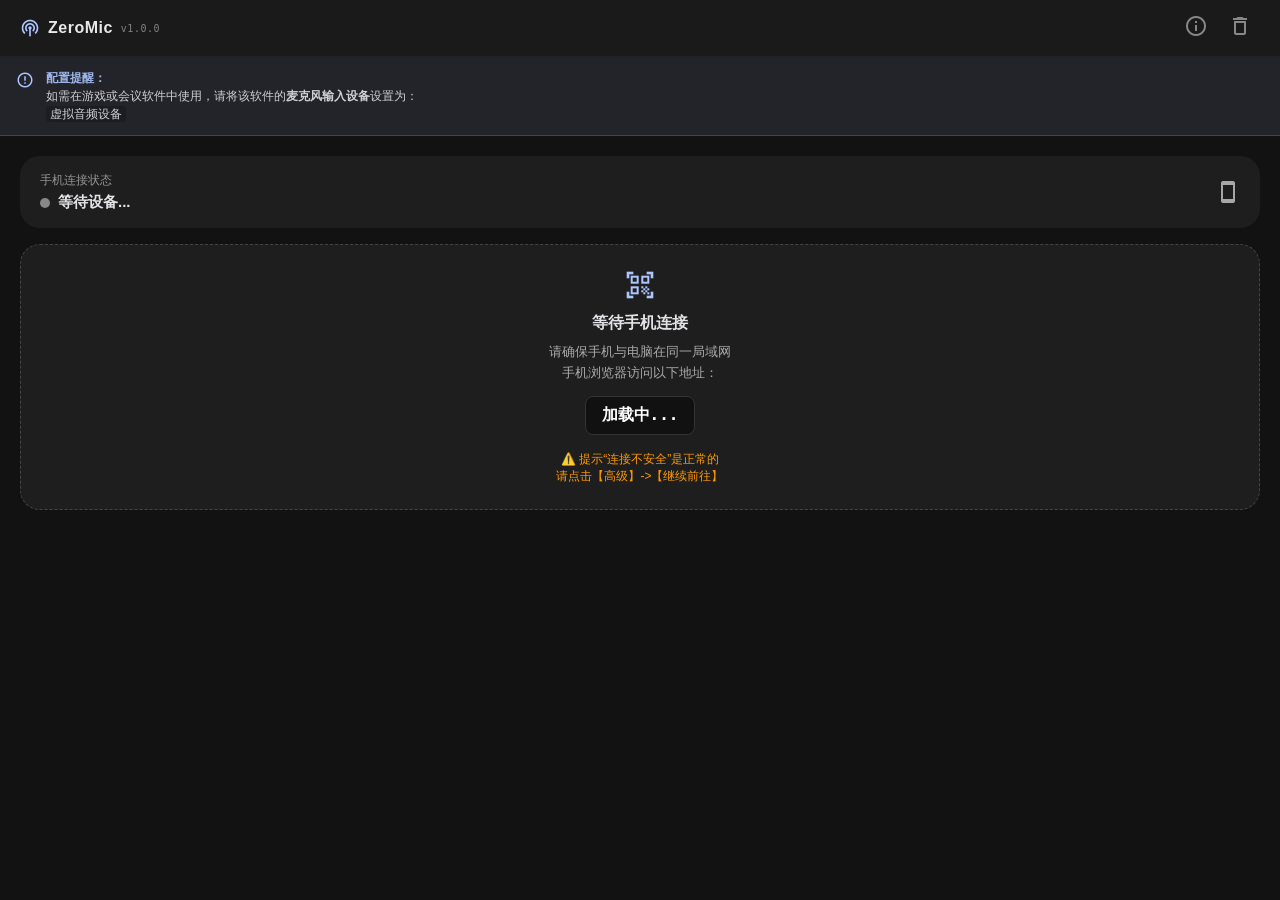
==== commit 47a8a9bb: "add support for Linux&MacOS Fact: in Linux&MacOS will use system default brower instead of window" ====
--- a/webui/desktop.html
+++ b/webui/desktop.html
@@ -1,623 +1,636 @@
-<!DOCTYPE html>
-<html lang="zh-CN" class="mdui-theme-dark">
-<head>
-    <meta charset="UTF-8">
-    <meta name="viewport" content="width=device-width, initial-scale=1.0">
-    <title>ZeroMic - Desktop Host</title>
-    
-    <link rel="stylesheet" href="./lib/mdui.css">
-    <script src="./lib/mdui.global.js"></script>
-    <link href="./lib/mdui-icons.css" rel="stylesheet">
-    <script src="./lib/socket.io.min.js"></script>
-
-    <style>
-        :root {
-            --color-initial: #757575;
-            --color-muted: rgb(255, 179, 174);
-            --color-bg: #121212;
-            --color-card: #1e1e1e;
-        }
-
-        
-        body {
-            margin: 0; 
-            padding: 0; 
-            background-color: var(--color-bg); 
-            font-family: 'Roboto', sans-serif;
-            display: flex;
-            flex-direction: column;
-            height: 100vh;
-        }
-
-        
-        .header-bar {
-            height: 56px; 
-            display: flex; 
-            align-items: center;
-            background-color: #1a1a1a; 
-            padding: 0 20px;
-            border-bottom: 1px solid #222;
-        }
-        
-        .logo-area {
-            display: flex;
-            align-items: center;
-            font-size: 16px;
-            font-weight: 500;
-            color: rgba(255,255,255,0.9);
-            letter-spacing: 0.5px;
-        }
-
-        
-        .tutorial-card {
-            background-color: var(--color-card); border-radius: 20px; padding: 24px 20px;
-            width: 100%; box-sizing: border-box; display: flex; flex-direction: column; 
-            align-items: center; text-align: center; border: 1px dashed #444;
-        }
-        .tutorial-ip-box {
-            background-color: #111; color: #fff; font-family: monospace; font-size: 16px;
-            padding: 8px 16px; border-radius: 8px; margin: 12px 0; font-weight: bold;
-            user-select: all; border: 1px solid #333;
-        }
-        
-        .pywebview-drag-region {
-            flex-grow: 1; height: 100%; display: flex; align-items: center;
-            font-size: 13px; color: #888; font-weight: 500; cursor: grab;
-        }
-
-        .window-controls { display: flex; gap: 4px; }
-        .win-btn {
-            width: 36px; height: 36px; border-radius: 8px; border: none; background: transparent;
-            color: #aaa; display: flex; justify-content: center; align-items: center; cursor: pointer; transition: 0.2s;
-        }
-        .win-btn:hover { background-color: rgba(255,255,255,0.1); color: #fff; }
-        .win-btn.close:hover { background-color: #d32f2f; }
-
-        
-        .content { padding: 20px; display: flex; flex-direction: column; align-items: center; flex-grow: 1; }
-
-        .status-card {
-            background-color: var(--color-card); border-radius: 20px; padding: 16px 20px;
-            width: 100%; box-sizing: border-box; display: flex; justify-content: space-between; align-items: center;
-            margin-bottom: 16px;
-        }
-
-        .dot { width: 10px; height: 10px; border-radius: 50%; }
-        .dot.disconnected { background-color: #888; }
-        .dot.connected { background-color: #4CAF50; box-shadow: 0 0 8px #4CAF50; }
-
-        .control-card {
-            width: 100%; background-color: var(--color-card); border-radius: 20px; padding: 12px 20px;
-            box-sizing: border-box; display: flex; align-items: center; gap: 16px; margin-bottom: 40px;
-        }
-
-        
-        .speaker-section { position: relative; width: 180px; height: 180px; display: flex; justify-content: center; align-items: center; }
-        
-        .volume-ring {
-            position: absolute; width: 120px; height: 120px; border-radius: 50%; opacity: 0.2;
-            z-index: 0; transition: transform 0.05s linear; pointer-events: none;
-        }
-
-        .speaker-button {
-            width: 120px; height: 120px; border-radius: 50% !important; z-index: 1;
-            transition: all 0.3s cubic-bezier(0.4, 0, 0.2, 1);
-        }
-
-        .speaker-button.initial { background-color: var(--color-initial) !important; color: #fff !important; }
-        .speaker-button.active { background-color: rgb(var(--mdui-color-primary)) !important; color: rgb(var(--mdui-color-on-primary)) !important; }
-        .volume-ring.active { background-color: rgb(var(--mdui-color-primary)); }
-        
-        .speaker-button.muted { background-color: var(--color-muted) !important; color: #4a0005 !important; }
-        .volume-ring.muted { background-color: var(--color-muted); transform: scale(1) !important; opacity: 0.1; }
-
-    </style>
-</head>
-<body>
-<div class="header-bar" style="display: flex; justify-content: space-between; align-items: center;">
-    <div id="install-overlay" style="display: none; position: absolute; top: 56px; left: 0; width: 100%; height: calc(100vh - 56px); background-color: var(--color-bg); z-index: 999; flex-direction: column; justify-content: center; align-items: center; text-align: center; padding: 20px; box-sizing: border-box;">
-        <mdui-circular-progress id="install-spinner"></mdui-circular-progress>
-        <mdui-icon id="install-success-icon" name="check_circle" style="display: none; font-size: 48px; color: #4CAF50;"></mdui-icon>
-        <mdui-icon id="install-error-icon" name="error_outline" style="display: none; font-size: 48px; color: #ff5252;"></mdui-icon>
-        
-        <div id="install-title" style="font-size: 18px; font-weight: bold; margin-top: 24px;">准备运行环境</div>
-        <div id="install-desc" style="font-size: 13px; color: #888; margin-top: 12px; line-height: 1.6;">
-            首次运行需要自动下载并配置虚拟声卡<br>这大概需要 10 - 20 秒的时间
-        </div>
-    </div>
-        <div class="logo-area" style="display: flex; align-items: center;">
-            <mdui-icon name="podcasts" style="font-size: 20px; margin-right: 8px; color: rgb(var(--mdui-color-primary));"></mdui-icon>
-            <span style="font-weight: bold; font-size: 16px;">ZeroMic</span>
-            <span id="app-version" style="font-size: 10px; margin-left: 8px; opacity: 0.5; font-family: monospace;">v1.0.0</span>
-        </div>
-<div class="header-actions">
-            <mdui-button-icon id="btn-about" icon="info_outline" style="color: #888;" title="关于软件"></mdui-button-icon>
-            <mdui-button-icon id="btn-uninstall" icon="delete_outline" style="color: #888; display: none;" title="卸载驱动"></mdui-button-icon>
-        </div>
-    </div>
-<div id="mic-prompt" style="background-color: rgba(var(--mdui-color-primary), 0.1); padding: 12px 16px; border-bottom: 1px solid rgba(var(--mdui-color-primary), 0.2);">
-    <div style="display: flex; align-items: flex-start;">
-        <mdui-icon name="error_outline" style="font-size: 18px; color: rgb(var(--mdui-color-primary)); margin-top: 2px;"></mdui-icon>
-        <div style="margin-left: 12px; font-size: 12px; line-height: 1.5; opacity: 0.9;">
-            <b style="color: rgb(var(--mdui-color-primary));">配置提醒：</b><br>
-            如需在游戏或会议软件中使用，请将该软件的<b>麦克风输入设备</b>设置为：<br>
-            <span style="font-family: monospace; background: rgba(0,0,0,0.2); padding: 1px 4px; border-radius: 3px;">CABLE Output (VB-Audio Virtual Cable)</span>
-        </div>
-    </div>
-</div>
-
-<div class="content">
-    <div class="status-card">
-        <div style="display: flex; flex-direction: column;">
-            <span style="font-size: 12px; opacity: 0.6;">手机连接状态</span>
-            <div style="display: flex; align-items: center; gap: 8px; margin-top: 4px;">
-                <div class="dot disconnected" id="conn-dot"></div>
-                <span id="conn-text" style="font-weight: bold; font-size: 15px;">等待设备...</span>
-            </div>
-        </div>
-        <mdui-icon name="smartphone" style="opacity: 0.7;"></mdui-icon>
-    </div>
-
-    <div id="tutorial-card" class="tutorial-card">
-        <mdui-icon name="qr_code_scanner" style="font-size: 32px; color: rgb(var(--mdui-color-primary));"></mdui-icon>
-        <div style="font-size: 16px; font-weight: bold; margin-top: 12px;">等待手机连接</div>
-        <div style="font-size: 13px; color: #aaa; margin-top: 8px; line-height: 1.6;">
-            请确保手机与电脑在同一局域网<br>
-            手机浏览器访问以下地址：
-        </div>
-        <div id="tutorial-ip" class="tutorial-ip-box">加载中...</div>
-        <div style="color: #ff9800; font-size: 12px; margin-top: 4px;">
-            ⚠️ 提示“连接不安全”是正常的<br>请点击【高级】->【继续前往】
-        </div>
-    </div>
-
-    <div id="main-control-area" style="display: none; width: 100%; flex-direction: column; align-items: center;">
-        
-        <div style="width: 100%; margin-bottom: 20px;">
-            <mdui-select id="output-device-select" label="音频输出设备 (自动匹配 CABLE)" style="width: 100%;">
-                <mdui-menu-item value="default">系统默认扬声器</mdui-menu-item>
-            </mdui-select>
-        </div>
-
-        <div class="control-card">
-            <mdui-icon name="volume_down" style="opacity: 0.7;"></mdui-icon>
-            <mdui-slider id="desktop-gain" min="0" max="3" step="0.1" value="1" style="flex-grow: 1;"></mdui-slider>
-            <mdui-icon name="volume_up" style="opacity: 0.7;"></mdui-icon>
-        </div>
-
-        <div class="speaker-section">
-            <div class="volume-ring initial" id="speaker-ring"></div>
-            <mdui-button-icon class="speaker-button initial" id="speaker-toggle">
-                <mdui-icon name="volume_off" id="speaker-icon" style="font-size: 40px;"></mdui-icon>
-            </mdui-button-icon>
-        </div>
-        
-        <div id="status-label" style="margin-top: 24px; color: var(--color-initial); font-weight: 500;">等待传入音频流</div>
-    </div>
-</div>
-
-<mdui-dialog id="dialog-uninstall" headline="确定要卸载驱动吗？">
-    <div style="line-height: 1.6; opacity: 0.8;">
-        卸载后 ZeroMic 将无法把手机声音路由给其他软件（如游戏/语音软件）。<br><br>
-        卸载过程大约需要 2-3 秒，建议稍后重启电脑以彻底清理残留。
-    </div>
-    <mdui-button slot="action" variant="text" id="uninstall-cancel">取消</mdui-button>
-    <mdui-button slot="action" variant="tonal" id="uninstall-confirm" style="color: #ff5252;">确定卸载</mdui-button>
-</mdui-dialog>
-
-<mdui-dialog id="dialog-install-reminder" headline="⚠️ 重要提示：请手动恢复声卡" close-on-esc="false" close-on-overlay-click="false">
-    <div style="line-height: 1.6; opacity: 0.8; margin-bottom: 8px;">
-        虚拟声卡已配置完毕！<br><br>
-        Windows 此时可能已自动将您的<b>默认播放设备</b>切换为 CABLE Input，导致电脑暂时没有声音。<br>
-        <span style="color: #ff9800;">请点击电脑右下角的喇叭 🔊，手动将播放设备切换回您原来的扬声器。</span>
-    </div>
-    <mdui-button slot="action" variant="tonal" id="install-reminder-ok">我已经切回去了</mdui-button>
-</mdui-dialog>
-
-<mdui-dialog id="dialog-about" headline="关于 ZeroMic" close-on-overlay-click>
-    <div style="text-align: center; padding: 10px 0;">
-        <mdui-icon name="podcasts" style="font-size: 48px; color: rgb(var(--mdui-color-primary));"></mdui-icon>
-        <div style="font-size: 20px; font-weight: bold; margin-top: 12px;">ZeroMic Desktop</div>
-        <div id="about-version-text" style="font-size: 12px; opacity: 0.5; margin-top: 4px;">Version 1.1.0</div>
-        
-        <div style="margin-top: 20px; font-size: 13px; line-height: 1.8; opacity: 0.8; text-align: left;">
-            ZeroMic 是一款极简的无线麦克风传输工具，通过 WebRTC 技术将您的手机瞬间变身为电脑的高质量麦克风。
-            <br><br>
-            项目作者：Hypixice Studio<br>
-            开源许可：GPL-3 License
-        </div>
-
-        <div style="margin-top: 24px; display: flex; flex-direction: column; align-items: center; gap: 12px;">
-            <mdui-button variant="outlined" href="https://github.com/hypixice/ZeroMic" target="_blank">
-                <mdui-icon name="code" slot="icon"></mdui-icon> GitHub
-            </mdui-button>
-            <mdui-button variant="outlined" href="https://www.hypixice.top" target="_blank">
-                <mdui-icon name="language" slot="icon"></mdui-icon> 官方网站
-            </mdui-button>
-        </div>
-    </div>
-    <mdui-button slot="action" variant="text" onclick="document.getElementById('dialog-about').open = false">关闭</mdui-button>
-</mdui-dialog>
-
-<script>
-    mdui.setColorScheme('#4285F4');
-    
-    // UI 元素
-    const btnAbout = document.getElementById('btn-about');
-    const dialogAbout = document.getElementById('dialog-about');
-    const appVersionLabel = document.getElementById('app-version');
-    const aboutVersionText = document.getElementById('about-version-text');
-    const btnUninstall = document.getElementById('btn-uninstall');
-    const dialogUninstall = document.getElementById('dialog-uninstall');
-    const uninstallConfirmBtn = document.getElementById('uninstall-confirm');
-    const uninstallCancelBtn = document.getElementById('uninstall-cancel');
-    const speakerBtn = document.getElementById('speaker-toggle');
-    const speakerIcon = document.getElementById('speaker-icon');
-    const speakerRing = document.getElementById('speaker-ring');
-    const statusLabel = document.getElementById('status-label');
-    const gainSlider = document.getElementById('desktop-gain');
-    const connDot = document.getElementById('conn-dot');
-    const connText = document.getElementById('conn-text');
-    const outputSelect = document.getElementById('output-device-select');
-    
-    // WebRTC & Audio 变量
-    const socket = io(window.location.origin);
-    let peerConnection;
-    let audioContext, gainNode, analyser, dataArray;
-    let isPlaying = false;
-    let isConnected = false;
-    let globalAudioElement = null;
-    syncAppInfo();
-    // 局域网直连，清空 STUN 配置实现秒连
-    const rtcConfig = { iceServers: [] }; 
-
-    // === 1. 初始化拉取局域网 IP 显示教程 ===
-    fetch('/api/info').then(res => res.json()).then(data => {
-        document.getElementById('tutorial-ip').innerText = `https://${data.ip}:${data.port}`;
-    });
-
-
-    // === 2. 信令连接与状态切换 ===
-    socket.on('connect', () => {
-        socket.eGPL-3('join', { role: 'desktop' });
-    });
-
-    socket.on('ready', (data) => {
-        if (data.role === 'mobile') {
-            isConnected = true;
-            connDot.classList.replace('disconnected', 'connected');
-            connText.innerText = '手机已连接';
-            connText.style.color = '#4CAF50';
-            
-            // 手机连上后：隐藏教程，显示主控区
-            document.getElementById('tutorial-card').style.display = 'none';
-            document.getElementById('main-control-area').style.display = 'flex';
-        }
-    });
-
-    // === 3. (修复点) WebRTC 音频接收逻辑 ===
-    socket.on('offer', async (data) => {
-        peerConnection = new RTCPeerConnection(rtcConfig);
-        
-        // 收到音频流，触发音频播放管线
-        peerConnection.ontrack = (event) => {
-            setupAudioPipeline(event.streams[0]);
-        };
-
-        peerConnection.onicecandidate = (event) => {
-            if (event.candidate) socket.eGPL-3('ice_candidate', event.candidate);
-        };
-
-        await peerConnection.setRemoteDescription(new RTCSessionDescription(data));
-        const answer = await peerConnection.createAnswer();
-        await peerConnection.setLocalDescription(answer);
-        socket.eGPL-3('answer', answer);
-    });
-
-    socket.on('ice_candidate', (data) => {
-        if (peerConnection) peerConnection.addIceCandidate(new RTCIceCandidate(data));
-    });
-
-btnAbout.addEventListener('click', () => {
-        dialogAbout.open = true;
-    });
-
-async function syncAppInfo() {
-        try {
-            const res = await fetch('/api/info');
-            const data = await res.json();
-            if (data.version) {
-                appVersionLabel.innerText = data.version;
-                aboutVersionText.innerText = `Version ${data.version}`;
-            }
-        } catch (e) { console.error("获取版本信息失败", e); }
-    }
-
-async function loadAudioDevices() {
-        try {
-            await new Promise(resolve => setTimeout(resolve, 1500));
-
-            // 静默请求权限以获取真实设备名称
-            await navigator.mediaDevices.getUserMedia({ audio: true }); 
-            const devices = await navigator.mediaDevices.enumerateDevices();
-            const audioOutputs = devices.filter(d => d.kind === 'audiooutput');
-            
-            outputSelect.innerHTML = ''; 
-            let targetDeviceId = 'default'; 
-            
-            audioOutputs.forEach(device => {
-                const item = document.createElement('mdui-menu-item');
-                item.value = device.deviceId;
-                item.innerText = device.label || `未知音频设备 (${device.deviceId.slice(0,5)})`; 
-                outputSelect.appendChild(item);
-
-                // 智能匹配 CABLE Input
-                if (device.label.toLowerCase().includes('cable input')) {
-                    targetDeviceId = device.deviceId;
-                }
-            });
-
-            if (targetDeviceId !== 'default') {
-                outputSelect.value = targetDeviceId;
-                if (audioContext && typeof audioContext.setSinkId === 'function') {
-                    try {
-                        await audioContext.setSinkId(targetDeviceId);
-                    } catch(e) {}
-                }
-            }
-
-        } catch (err) {
-            console.log("获取音频设备失败，可能权限被拦截", err);
-        }
-    }
-
-    // 弃用 window.onload，改用更安全的 DOMContentLoaded 并配合上方的 setTimeout
-    document.addEventListener('DOMContentLoaded', () => {
-        loadAudioDevices();
-    });
-
-    outputSelect.addEventListener('change', async (e) => {
-        const deviceId = e.target.value;
-        if (audioContext && typeof audioContext.setSinkId === 'function') {
-            try {
-                await audioContext.setSinkId(deviceId);
-            } catch (err) {}
-        }
-    });
-
-    window.addEventListener('load', loadAudioDevices);
-
-    // === 5. Web Audio API 播放管线 ===
-    function setupAudioPipeline(stream) {
-        globalAudioElement = new Audio();
-        globalAudioElement.srcObject = stream;
-
-        audioContext = new (window.AudioContext || window.webkitAudioContext)();
-        gainNode = audioContext.createGain();
-        analyser = audioContext.createAnalyser();
-        
-        const source = audioContext.createMediaStreamSource(stream);
-        
-        source.connect(gainNode);
-        gainNode.connect(analyser);
-        analyser.connect(audioContext.destination);
-        
-        gainNode.gain.value = gainSlider.value;
-        analyser.fftSize = 256;
-        dataArray = new Uint8Array(analyser.frequencyBinCount);
-
-        // 如果此时下拉框已经自动选中了 CABLE，顺手应用一下
-        if (audioContext.setSinkId && outputSelect.value !== 'default') {
-             audioContext.setSinkId(outputSelect.value);
-        }
-
-        isPlaying = true;
-        updateUIState('active');
-        drawVolume();
-
-        if (audioContext.state === 'suspended') {
-            statusLabel.innerText = '请点击上方扬声器解除自动播放限制';
-            statusLabel.style.color = '#ff9800'; 
-        }
-    }
-
-    gainSlider.addEventListener('input', (e) => {
-        if (gainNode) gainNode.gain.value = parseFloat(e.target.value);
-    });
-
-    speakerBtn.addEventListener('click', async () => {
-        if (!audioContext) return;
-        
-        if (audioContext.state === 'suspended') {
-            await audioContext.resume();
-        }
-        
-        if (isPlaying) {
-            isPlaying = false;
-            gainNode.gain.value = 0; 
-            updateUIState('muted');
-        } else {
-            isPlaying = true;
-            gainNode.gain.value = gainSlider.value; 
-            updateUIState('active');
-            drawVolume();
-        }
-    });
-
-    function drawVolume() {
-        if (!isPlaying) return;
-        requestAnimationFrame(drawVolume);
-        analyser.getByteFrequencyData(dataArray);
-        let sum = 0;
-        for(let i=0; i<dataArray.length; i++) sum += dataArray[i];
-        let average = sum / dataArray.length;
-        let scale = 1 + (Math.max(0, average - 10) / 100); 
-        speakerRing.style.transform = `scale(${scale})`;
-    }
-
-    function updateUIState(state) {
-        speakerBtn.className = `speaker-button ${state}`;
-        speakerRing.className = `volume-ring ${state}`;
-        
-        if (state === 'active') {
-            speakerIcon.setAttribute('name', 'volume_up');
-            statusLabel.innerText = '';
-            statusLabel.style.color = 'rgb(var(--mdui-color-primary))';
-        } else if (state === 'muted') {
-            speakerIcon.setAttribute('name', 'volume_off');
-            statusLabel.innerText = '电脑端已静音';
-            statusLabel.style.color = 'var(--color-muted)';
-        }
-    }
-
-// === 6. 卸载驱动逻辑 (MDUI Dialog 版) ===
-
-    // 点击垃圾桶图标：打开弹窗
-    btnUninstall.addEventListener('click', () => {
-        dialogUninstall.open = true;
-    });
-
-    // 点击弹窗内的取消：关闭弹窗
-    uninstallCancelBtn.addEventListener('click', () => {
-        dialogUninstall.open = false;
-    });
-
-    // 点击弹窗内的确定：正式开始卸载过程
-
-    uninstallConfirmBtn.addEventListener('click', async () => {
-        // 1. 关闭确认弹窗
-        dialogUninstall.open = false; 
-
-        // 2. 呼出全屏遮罩层 (复用安装时的那个 overlay)
-        const overlay = document.getElementById('install-overlay');
-        const spinner = document.getElementById('install-spinner');
-        const successIcon = document.getElementById('install-success-icon');
-        const errorIcon = document.getElementById('install-error-icon');
-        const title = document.getElementById('install-title');
-        const desc = document.getElementById('install-desc');
-
-        // 初始化遮罩层 UI 为“加载中”状态
-        overlay.style.display = 'flex';
-        overlay.style.opacity = '1';
-        spinner.style.display = 'inline-block';
-        successIcon.style.display = 'none';
-        errorIcon.style.display = 'none';
-        
-        title.innerText = '正在卸载驱动...';
-        title.style.color = 'var(--mdui-color-on-background)'; // 恢复默认文字颜色
-        desc.innerText = '正在清理底层音频路由，请稍候...';
-
-        try {
-            // 3. 请求后端卸载接口
-            const response = await fetch('/api/uninstall_driver', { method: 'POST' });
-            const result = await response.json();
-
-            if (result.success) {
-                // 卸载成功的动画
-                spinner.style.display = 'none';
-                successIcon.style.display = 'inline-block';
-                title.innerText = '驱动已彻底卸载';
-                title.style.color = '#4CAF50';
-                desc.innerHTML = '为了清理注册表残留，建议稍后重启电脑。<br><br>程序即将安全退出...';
-                
-                // 【核心修复】通知后端主动杀掉进程，再也不会报 JS 错误了
-                fetch('/api/exit', { method: 'POST' });
-                
-                // 界面停留在告别语，后端会在 1 秒后把窗口带走
-            } else {
-                // 卸载失败的动画
-                spinner.style.display = 'none';
-                errorIcon.style.display = 'inline-block';
-                title.innerText = '卸载失败';
-                title.style.color = '#ff5252';
-                desc.innerHTML = result.msg;
-                
-                // 3秒后关掉遮罩，让用户还能继续操作
-                setTimeout(() => {
-                    overlay.style.opacity = '0';
-                    setTimeout(() => overlay.style.display = 'none', 300);
-                }, 3000);
-            }
-        } catch (err) {
-            spinner.style.display = 'none';
-            errorIcon.style.display = 'inline-block';
-            title.innerText = '通信丢失';
-            title.style.color = '#ff5252';
-            desc.innerText = '与核心服务的连接已断开，请手动关闭窗口。';
-        }
-    });
-
-// === 7. 启动自检与自动化安装逻辑 ===
-    document.addEventListener('DOMContentLoaded', async () => {
-        const overlay = document.getElementById('install-overlay');
-        const spinner = document.getElementById('install-spinner');
-        const successIcon = document.getElementById('install-success-icon');
-        const errorIcon = document.getElementById('install-error-icon');
-        const title = document.getElementById('install-title');
-        const desc = document.getElementById('install-desc');
-        
-        // 新增的提醒弹窗元素
-        const dialogInstallReminder = document.getElementById('dialog-install-reminder');
-        const installReminderOkBtn = document.getElementById('install-reminder-ok');
-
-        try {
-            // 1. 检查是否已安装
-            const checkRes = await fetch('/api/check_driver');
-            const checkData = await checkRes.json();
-
-            if (!checkData.installed) {
-                // 没安装：保持卸载按钮隐藏，开始安装动画
-                overlay.style.display = 'flex';
-                title.innerText = '正在配置虚拟声卡...';
-                
-                const installRes = await fetch('/api/install_driver', { method: 'POST' });
-                const installData = await installRes.json();
-
-                if (installData.success) {
-                    // 安装成功动画
-                    spinner.style.display = 'none';
-                    successIcon.style.display = 'inline-block';
-                    title.innerText = '配置完成！';
-                    title.style.color = '#4CAF50';
-                    desc.innerText = '即将进入系统...';
-                    
-                    // 延迟 1.5 秒后关闭遮罩，并弹出声卡恢复提醒！
-                    setTimeout(() => {
-                        overlay.style.opacity = '0';
-                        setTimeout(() => {
-                            overlay.style.display = 'none';
-                            
-                            // 【核心新增】弹出提醒框
-                            dialogInstallReminder.open = true;
-                            
-                        }, 300);
-                    }, 1500);
-                } else {
-                    // 安装失败状态
-                    spinner.style.display = 'none';
-                    errorIcon.style.display = 'inline-block';
-                    title.innerText = '安装失败';
-                    title.style.color = '#ff5252';
-                    desc.innerHTML = installData.msg;
-                }
-            } else {
-                // 已安装：显示卸载按钮，直接加载设备
-                btnUninstall.style.display = ''; // 移除隐藏样式
-                loadAudioDevices();
-            }
-        } catch (err) {
-            console.error("环境自检失败", err);
-            btnUninstall.style.display = ''; // 容错处理
-            loadAudioDevices(); 
-        }
-
-        // 【核心新增】监听提醒弹窗的确认按钮
-        installReminderOkBtn.addEventListener('click', () => {
-            dialogInstallReminder.open = false; // 关闭弹窗
-            btnUninstall.style.display = '';     // 显示右上角的卸载按钮
-            loadAudioDevices();                 // 继续加载音频设备和主界面
-        });
-    });
-</script>
-</body>
-</html>+<!DOCTYPE html>
+<html lang="zh-CN" class="mdui-theme-dark">
+<head>
+    <meta charset="UTF-8">
+    <meta name="viewport" content="width=device-width, initial-scale=1.0">
+    <title>ZeroMic - Desktop Host</title>
+    
+    <link rel="stylesheet" href="./lib/mdui.css">
+    <script src="./lib/mdui.global.js"></script>
+    <link href="./lib/mdui-icons.css" rel="stylesheet">
+    <script src="./lib/socket.io.min.js"></script>
+
+    <style>
+        :root {
+            --color-initial: #757575;
+            --color-muted: rgb(255, 179, 174);
+            --color-bg: #121212;
+            --color-card: #1e1e1e;
+        }
+
+        
+        body {
+            margin: 0; 
+            padding: 0; 
+            background-color: var(--color-bg); 
+            font-family: 'Roboto', sans-serif;
+            display: flex;
+            flex-direction: column;
+            height: 100vh;
+        }
+
+        
+        .header-bar {
+            height: 56px; 
+            display: flex; 
+            align-items: center;
+            background-color: #1a1a1a; 
+            padding: 0 20px;
+            border-bottom: 1px solid #222;
+        }
+        
+        .logo-area {
+            display: flex;
+            align-items: center;
+            font-size: 16px;
+            font-weight: 500;
+            color: rgba(255,255,255,0.9);
+            letter-spacing: 0.5px;
+        }
+
+        
+        .tutorial-card {
+            background-color: var(--color-card); border-radius: 20px; padding: 24px 20px;
+            width: 100%; box-sizing: border-box; display: flex; flex-direction: column; 
+            align-items: center; text-align: center; border: 1px dashed #444;
+        }
+        .tutorial-ip-box {
+            background-color: #111; color: #fff; font-family: monospace; font-size: 16px;
+            padding: 8px 16px; border-radius: 8px; margin: 12px 0; font-weight: bold;
+            user-select: all; border: 1px solid #333;
+        }
+        
+        .pywebview-drag-region {
+            flex-grow: 1; height: 100%; display: flex; align-items: center;
+            font-size: 13px; color: #888; font-weight: 500; cursor: grab;
+        }
+
+        .window-controls { display: flex; gap: 4px; }
+        .win-btn {
+            width: 36px; height: 36px; border-radius: 8px; border: none; background: transparent;
+            color: #aaa; display: flex; justify-content: center; align-items: center; cursor: pointer; transition: 0.2s;
+        }
+        .win-btn:hover { background-color: rgba(255,255,255,0.1); color: #fff; }
+        .win-btn.close:hover { background-color: #d32f2f; }
+
+        
+        .content { padding: 20px; display: flex; flex-direction: column; align-items: center; flex-grow: 1; }
+
+        .status-card {
+            background-color: var(--color-card); border-radius: 20px; padding: 16px 20px;
+            width: 100%; box-sizing: border-box; display: flex; justify-content: space-between; align-items: center;
+            margin-bottom: 16px;
+        }
+
+        .dot { width: 10px; height: 10px; border-radius: 50%; }
+        .dot.disconnected { background-color: #888; }
+        .dot.connected { background-color: #4CAF50; box-shadow: 0 0 8px #4CAF50; }
+
+        .control-card {
+            width: 100%; background-color: var(--color-card); border-radius: 20px; padding: 12px 20px;
+            box-sizing: border-box; display: flex; align-items: center; gap: 16px; margin-bottom: 40px;
+        }
+
+        
+        .speaker-section { position: relative; width: 180px; height: 180px; display: flex; justify-content: center; align-items: center; }
+        
+        .volume-ring {
+            position: absolute; width: 120px; height: 120px; border-radius: 50%; opacity: 0.2;
+            z-index: 0; transition: transform 0.05s linear; pointer-events: none;
+        }
+
+        .speaker-button {
+            width: 120px; height: 120px; border-radius: 50% !important; z-index: 1;
+            transition: all 0.3s cubic-bezier(0.4, 0, 0.2, 1);
+        }
+
+        .speaker-button.initial { background-color: var(--color-initial) !important; color: #fff !important; }
+        .speaker-button.active { background-color: rgb(var(--mdui-color-primary)) !important; color: rgb(var(--mdui-color-on-primary)) !important; }
+        .volume-ring.active { background-color: rgb(var(--mdui-color-primary)); }
+        
+        .speaker-button.muted { background-color: var(--color-muted) !important; color: #4a0005 !important; }
+        .volume-ring.muted { background-color: var(--color-muted); transform: scale(1) !important; opacity: 0.1; }
+
+    </style>
+</head>
+<body>
+<div class="header-bar" style="display: flex; justify-content: space-between; align-items: center;">
+    <div id="install-overlay" style="display: none; position: absolute; top: 56px; left: 0; width: 100%; height: calc(100vh - 56px); background-color: var(--color-bg); z-index: 999; flex-direction: column; justify-content: center; align-items: center; text-align: center; padding: 20px; box-sizing: border-box;">
+        <mdui-circular-progress id="install-spinner"></mdui-circular-progress>
+        <mdui-icon id="install-success-icon" name="check_circle" style="display: none; font-size: 48px; color: #4CAF50;"></mdui-icon>
+        <mdui-icon id="install-error-icon" name="error_outline" style="display: none; font-size: 48px; color: #ff5252;"></mdui-icon>
+        
+        <div id="install-title" style="font-size: 18px; font-weight: bold; margin-top: 24px;">准备运行环境</div>
+        <div id="install-desc" style="font-size: 13px; color: #888; margin-top: 12px; line-height: 1.6;">
+            首次运行需要自动下载并配置虚拟声卡<br>这大概需要 10 - 20 秒的时间
+        </div>
+    </div>
+        <div class="logo-area" style="display: flex; align-items: center;">
+            <mdui-icon name="podcasts" style="font-size: 20px; margin-right: 8px; color: rgb(var(--mdui-color-primary));"></mdui-icon>
+            <span style="font-weight: bold; font-size: 16px;">ZeroMic</span>
+            <span id="app-version" style="font-size: 10px; margin-left: 8px; opacity: 0.5; font-family: monospace;">v1.0.0</span>
+        </div>
+<div class="header-actions">
+            <mdui-button-icon id="btn-about" icon="info_outline" style="color: #888;" title="关于软件"></mdui-button-icon>
+            <mdui-button-icon id="btn-uninstall" icon="delete_outline" style="color: #888; display: none;" title="卸载驱动"></mdui-button-icon>
+        </div>
+    </div>
+<div id="mic-prompt" style="background-color: rgba(var(--mdui-color-primary), 0.1); padding: 12px 16px; border-bottom: 1px solid rgba(var(--mdui-color-primary), 0.2);">
+    <div style="display: flex; align-items: flex-start;">
+        <mdui-icon name="error_outline" style="font-size: 18px; color: rgb(var(--mdui-color-primary)); margin-top: 2px;"></mdui-icon>
+        <div style="margin-left: 12px; font-size: 12px; line-height: 1.5; opacity: 0.9;">
+            <b style="color: rgb(var(--mdui-color-primary));">配置提醒：</b><br>
+            如需在游戏或会议软件中使用，请将该软件的<b>麦克风输入设备</b>设置为：<br>
+            <span id="driver-name-display" style="font-family: monospace; background: rgba(0,0,0,0.2); padding: 1px 4px; border-radius: 3px;">虚拟音频设备</span>
+        </div>
+    </div>
+</div>
+
+<div class="content">
+    <div class="status-card">
+        <div style="display: flex; flex-direction: column;">
+            <span style="font-size: 12px; opacity: 0.6;">手机连接状态</span>
+            <div style="display: flex; align-items: center; gap: 8px; margin-top: 4px;">
+                <div class="dot disconnected" id="conn-dot"></div>
+                <span id="conn-text" style="font-weight: bold; font-size: 15px;">等待设备...</span>
+            </div>
+        </div>
+        <mdui-icon name="smartphone" style="opacity: 0.7;"></mdui-icon>
+    </div>
+
+    <div id="tutorial-card" class="tutorial-card">
+        <mdui-icon name="qr_code_scanner" style="font-size: 32px; color: rgb(var(--mdui-color-primary));"></mdui-icon>
+        <div style="font-size: 16px; font-weight: bold; margin-top: 12px;">等待手机连接</div>
+        <div style="font-size: 13px; color: #aaa; margin-top: 8px; line-height: 1.6;">
+            请确保手机与电脑在同一局域网<br>
+            手机浏览器访问以下地址：
+        </div>
+        <div id="tutorial-ip" class="tutorial-ip-box">加载中...</div>
+        <div style="color: #ff9800; font-size: 12px; margin-top: 4px;">
+            ⚠️ 提示“连接不安全”是正常的<br>请点击【高级】->【继续前往】
+        </div>
+    </div>
+
+    <div id="main-control-area" style="display: none; width: 100%; flex-direction: column; align-items: center;">
+        
+        <div style="width: 100%; margin-bottom: 20px;">
+            <mdui-select id="output-device-select" label="音频输出设备 (自动匹配 CABLE)" style="width: 100%;">
+                <mdui-menu-item value="default">系统默认扬声器</mdui-menu-item>
+            </mdui-select>
+        </div>
+
+        <div class="control-card">
+            <mdui-icon name="volume_down" style="opacity: 0.7;"></mdui-icon>
+            <mdui-slider id="desktop-gain" min="0" max="3" step="0.1" value="1" style="flex-grow: 1;"></mdui-slider>
+            <mdui-icon name="volume_up" style="opacity: 0.7;"></mdui-icon>
+        </div>
+
+        <div class="speaker-section">
+            <div class="volume-ring initial" id="speaker-ring"></div>
+            <mdui-button-icon class="speaker-button initial" id="speaker-toggle">
+                <mdui-icon name="volume_off" id="speaker-icon" style="font-size: 40px;"></mdui-icon>
+            </mdui-button-icon>
+        </div>
+        
+        <div id="status-label" style="margin-top: 24px; color: var(--color-initial); font-weight: 500;">等待传入音频流</div>
+    </div>
+</div>
+
+<mdui-dialog id="dialog-uninstall" headline="确定要卸载驱动吗？">
+    <div style="line-height: 1.6; opacity: 0.8;">
+        卸载后 ZeroMic 将无法把手机声音路由给其他软件（如游戏/语音软件）。<br><br>
+        卸载过程大约需要 2-3 秒，建议稍后重启电脑以彻底清理残留。
+    </div>
+    <mdui-button slot="action" variant="text" id="uninstall-cancel">取消</mdui-button>
+    <mdui-button slot="action" variant="tonal" id="uninstall-confirm" style="color: #ff5252;">确定卸载</mdui-button>
+</mdui-dialog>
+
+<mdui-dialog id="dialog-install-reminder" headline="配置完成" close-on-esc="false" close-on-overlay-click="false">
+    <div id="install-reminder-text" style="line-height: 1.6; opacity: 0.8; margin-bottom: 8px;">
+        虚拟音频设备已配置完毕！
+    </div>
+    <mdui-button slot="action" variant="tonal" id="install-reminder-ok">知道了</mdui-button>
+</mdui-dialog>
+
+<mdui-dialog id="dialog-about" headline="关于 ZeroMic" close-on-overlay-click>
+    <div style="text-align: center; padding: 10px 0;">
+        <mdui-icon name="podcasts" style="font-size: 48px; color: rgb(var(--mdui-color-primary));"></mdui-icon>
+        <div style="font-size: 20px; font-weight: bold; margin-top: 12px;">ZeroMic Desktop</div>
+        <div id="about-version-text" style="font-size: 12px; opacity: 0.5; margin-top: 4px;">Version 1.1.0</div>
+        
+        <div style="margin-top: 20px; font-size: 13px; line-height: 1.8; opacity: 0.8; text-align: left;">
+            ZeroMic 是一款极简的无线麦克风传输工具，通过 WebRTC 技术将您的手机瞬间变身为电脑的高质量麦克风。
+            <br><br>
+            项目作者：Hypixice Studio<br>
+            开源许可：GPL-3 License
+        </div>
+
+        <div style="margin-top: 24px; display: flex; flex-direction: column; align-items: center; gap: 12px;">
+            <mdui-button variant="outlined" href="https://github.com/hypixice/ZeroMic" target="_blank">
+                <mdui-icon name="code" slot="icon"></mdui-icon> GitHub
+            </mdui-button>
+            <mdui-button variant="outlined" href="https://www.hypixice.top" target="_blank">
+                <mdui-icon name="language" slot="icon"></mdui-icon> 官方网站
+            </mdui-button>
+        </div>
+    </div>
+    <mdui-button slot="action" variant="text" onclick="document.getElementById('dialog-about').open = false">关闭</mdui-button>
+</mdui-dialog>
+
+<script>
+    mdui.setColorScheme('#4285F4');
+    
+    // UI 元素
+    const btnAbout = document.getElementById('btn-about');
+    const dialogAbout = document.getElementById('dialog-about');
+    const appVersionLabel = document.getElementById('app-version');
+    const aboutVersionText = document.getElementById('about-version-text');
+    const btnUninstall = document.getElementById('btn-uninstall');
+    const dialogUninstall = document.getElementById('dialog-uninstall');
+    const uninstallConfirmBtn = document.getElementById('uninstall-confirm');
+    const uninstallCancelBtn = document.getElementById('uninstall-cancel');
+    const speakerBtn = document.getElementById('speaker-toggle');
+    const speakerIcon = document.getElementById('speaker-icon');
+    const speakerRing = document.getElementById('speaker-ring');
+    const statusLabel = document.getElementById('status-label');
+    const gainSlider = document.getElementById('desktop-gain');
+    const connDot = document.getElementById('conn-dot');
+    const connText = document.getElementById('conn-text');
+    const outputSelect = document.getElementById('output-device-select');
+    
+    // WebRTC & Audio 变量
+    const socket = io(window.location.origin);
+    let peerConnection;
+    let audioContext, gainNode, analyser, dataArray;
+    let isPlaying = false;
+    let isConnected = false;
+    let globalAudioElement = null;
+    let platformInfo = null;
+    syncAppInfo();
+    syncPlatformInfo();
+    // 局域网直连，清空 STUN 配置实现秒连
+    const rtcConfig = { iceServers: [] };
+
+    // === 1. 初始化拉取局域网 IP 显示教程 ===
+    fetch('/api/info').then(res => res.json()).then(data => {
+        document.getElementById('tutorial-ip').innerText = `https://${data.ip}:${data.port}`;
+    });
+
+
+    // === 2. 信令连接与状态切换 ===
+    socket.on('connect', () => {
+        socket.emit('join', { role: 'desktop' });
+    });
+
+    socket.on('ready', (data) => {
+        if (data.role === 'mobile') {
+            isConnected = true;
+            connDot.classList.replace('disconnected', 'connected');
+            connText.innerText = '手机已连接';
+            connText.style.color = '#4CAF50';
+            
+            // 手机连上后：隐藏教程，显示主控区
+            document.getElementById('tutorial-card').style.display = 'none';
+            document.getElementById('main-control-area').style.display = 'flex';
+        }
+    });
+
+    // === 3. (修复点) WebRTC 音频接收逻辑 ===
+    socket.on('offer', async (data) => {
+        peerConnection = new RTCPeerConnection(rtcConfig);
+        
+        // 收到音频流，触发音频播放管线
+        peerConnection.ontrack = (event) => {
+            setupAudioPipeline(event.streams[0]);
+        };
+
+        peerConnection.onicecandidate = (event) => {
+            if (event.candidate) socket.emit('ice_candidate', event.candidate);
+        };
+
+        await peerConnection.setRemoteDescription(new RTCSessionDescription(data));
+        const answer = await peerConnection.createAnswer();
+        await peerConnection.setLocalDescription(answer);
+        socket.emit('answer', answer);
+    });
+
+    socket.on('ice_candidate', (data) => {
+        if (peerConnection) peerConnection.addIceCandidate(new RTCIceCandidate(data));
+    });
+
+btnAbout.addEventListener('click', () => {
+        dialogAbout.open = true;
+    });
+
+async function syncAppInfo() {
+        try {
+            const res = await fetch('/api/info');
+            const data = await res.json();
+            if (data.version) {
+                appVersionLabel.innerText = data.version;
+                aboutVersionText.innerText = `Version ${data.version}`;
+            }
+        } catch (e) { console.error("获取版本信息失败", e); }
+    }
+
+    async function syncPlatformInfo() {
+        try {
+            const res = await fetch('/api/platform_info');
+            platformInfo = await res.json();
+            document.getElementById('driver-name-display').innerText = platformInfo.driver_display_name;
+        } catch (e) { console.error("获取平台信息失败", e); }
+    }
+
+async function loadAudioDevices() {
+        try {
+            await new Promise(resolve => setTimeout(resolve, 1500));
+
+            // 静默请求权限以获取真实设备名称
+            await navigator.mediaDevices.getUserMedia({ audio: true }); 
+            const devices = await navigator.mediaDevices.enumerateDevices();
+            const audioOutputs = devices.filter(d => d.kind === 'audiooutput');
+            
+            outputSelect.innerHTML = ''; 
+            let targetDeviceId = 'default'; 
+            
+            audioOutputs.forEach(device => {
+                const item = document.createElement('mdui-menu-item');
+                item.value = device.deviceId;
+                item.innerText = device.label || `未知音频设备 (${device.deviceId.slice(0,5)})`; 
+                outputSelect.appendChild(item);
+
+                // 智能匹配 CABLE Input
+                const keyword = platformInfo?.driver_match_keyword || 'cable input';
+                if (device.label.toLowerCase().includes(keyword)) {
+                    targetDeviceId = device.deviceId;
+                }
+            });
+
+            if (targetDeviceId !== 'default') {
+                outputSelect.value = targetDeviceId;
+                if (audioContext && typeof audioContext.setSinkId === 'function') {
+                    try {
+                        await audioContext.setSinkId(targetDeviceId);
+                    } catch(e) {}
+                }
+            }
+
+        } catch (err) {
+            console.log("获取音频设备失败，可能权限被拦截", err);
+        }
+    }
+
+    // 弃用 window.onload，改用更安全的 DOMContentLoaded 并配合上方的 setTimeout
+    document.addEventListener('DOMContentLoaded', () => {
+        loadAudioDevices();
+    });
+
+    outputSelect.addEventListener('change', async (e) => {
+        const deviceId = e.target.value;
+        if (audioContext && typeof audioContext.setSinkId === 'function') {
+            try {
+                await audioContext.setSinkId(deviceId);
+            } catch (err) {}
+        }
+    });
+
+    window.addEventListener('load', loadAudioDevices);
+
+    // === 5. Web Audio API 播放管线 ===
+    function setupAudioPipeline(stream) {
+        globalAudioElement = new Audio();
+        globalAudioElement.srcObject = stream;
+
+        audioContext = new (window.AudioContext || window.webkitAudioContext)();
+        gainNode = audioContext.createGain();
+        analyser = audioContext.createAnalyser();
+        
+        const source = audioContext.createMediaStreamSource(stream);
+        
+        source.connect(gainNode);
+        gainNode.connect(analyser);
+        analyser.connect(audioContext.destination);
+        
+        gainNode.gain.value = gainSlider.value;
+        analyser.fftSize = 256;
+        dataArray = new Uint8Array(analyser.frequencyBinCount);
+
+        // 如果此时下拉框已经自动选中了 CABLE，顺手应用一下
+        if (audioContext.setSinkId && outputSelect.value !== 'default') {
+             audioContext.setSinkId(outputSelect.value);
+        }
+
+        isPlaying = true;
+        updateUIState('active');
+        drawVolume();
+
+        if (audioContext.state === 'suspended') {
+            statusLabel.innerText = '请点击上方扬声器解除自动播放限制';
+            statusLabel.style.color = '#ff9800'; 
+        }
+    }
+
+    gainSlider.addEventListener('input', (e) => {
+        if (gainNode) gainNode.gain.value = parseFloat(e.target.value);
+    });
+
+    speakerBtn.addEventListener('click', async () => {
+        if (!audioContext) return;
+        
+        if (audioContext.state === 'suspended') {
+            await audioContext.resume();
+        }
+        
+        if (isPlaying) {
+            isPlaying = false;
+            gainNode.gain.value = 0; 
+            updateUIState('muted');
+        } else {
+            isPlaying = true;
+            gainNode.gain.value = gainSlider.value; 
+            updateUIState('active');
+            drawVolume();
+        }
+    });
+
+    function drawVolume() {
+        if (!isPlaying) return;
+        requestAnimationFrame(drawVolume);
+        analyser.getByteFrequencyData(dataArray);
+        let sum = 0;
+        for(let i=0; i<dataArray.length; i++) sum += dataArray[i];
+        let average = sum / dataArray.length;
+        let scale = 1 + (Math.max(0, average - 10) / 100); 
+        speakerRing.style.transform = `scale(${scale})`;
+    }
+
+    function updateUIState(state) {
+        speakerBtn.className = `speaker-button ${state}`;
+        speakerRing.className = `volume-ring ${state}`;
+        
+        if (state === 'active') {
+            speakerIcon.setAttribute('name', 'volume_up');
+            statusLabel.innerText = '';
+            statusLabel.style.color = 'rgb(var(--mdui-color-primary))';
+        } else if (state === 'muted') {
+            speakerIcon.setAttribute('name', 'volume_off');
+            statusLabel.innerText = '电脑端已静音';
+            statusLabel.style.color = 'var(--color-muted)';
+        }
+    }
+
+// === 6. 卸载驱动逻辑 (MDUI Dialog 版) ===
+
+    // 点击垃圾桶图标：打开弹窗
+    btnUninstall.addEventListener('click', () => {
+        dialogUninstall.open = true;
+    });
+
+    // 点击弹窗内的取消：关闭弹窗
+    uninstallCancelBtn.addEventListener('click', () => {
+        dialogUninstall.open = false;
+    });
+
+    // 点击弹窗内的确定：正式开始卸载过程
+
+    uninstallConfirmBtn.addEventListener('click', async () => {
+        // 1. 关闭确认弹窗
+        dialogUninstall.open = false; 
+
+        // 2. 呼出全屏遮罩层 (复用安装时的那个 overlay)
+        const overlay = document.getElementById('install-overlay');
+        const spinner = document.getElementById('install-spinner');
+        const successIcon = document.getElementById('install-success-icon');
+        const errorIcon = document.getElementById('install-error-icon');
+        const title = document.getElementById('install-title');
+        const desc = document.getElementById('install-desc');
+
+        // 初始化遮罩层 UI 为“加载中”状态
+        overlay.style.display = 'flex';
+        overlay.style.opacity = '1';
+        spinner.style.display = 'inline-block';
+        successIcon.style.display = 'none';
+        errorIcon.style.display = 'none';
+        
+        title.innerText = '正在卸载驱动...';
+        title.style.color = 'var(--mdui-color-on-background)'; // 恢复默认文字颜色
+        desc.innerText = '正在清理底层音频路由，请稍候...';
+
+        try {
+            // 3. 请求后端卸载接口
+            const response = await fetch('/api/uninstall_driver', { method: 'POST' });
+            const result = await response.json();
+
+            if (result.success) {
+                // 卸载成功的动画
+                spinner.style.display = 'none';
+                successIcon.style.display = 'inline-block';
+                title.innerText = '驱动已彻底卸载';
+                title.style.color = '#4CAF50';
+                desc.innerHTML = '为了清理注册表残留，建议稍后重启电脑。<br><br>程序即将安全退出...';
+                
+                // 【核心修复】通知后端主动杀掉进程，再也不会报 JS 错误了
+                fetch('/api/exit', { method: 'POST' });
+                
+                // 界面停留在告别语，后端会在 1 秒后把窗口带走
+            } else {
+                // 卸载失败的动画
+                spinner.style.display = 'none';
+                errorIcon.style.display = 'inline-block';
+                title.innerText = '卸载失败';
+                title.style.color = '#ff5252';
+                desc.innerHTML = result.msg;
+                
+                // 3秒后关掉遮罩，让用户还能继续操作
+                setTimeout(() => {
+                    overlay.style.opacity = '0';
+                    setTimeout(() => overlay.style.display = 'none', 300);
+                }, 3000);
+            }
+        } catch (err) {
+            spinner.style.display = 'none';
+            errorIcon.style.display = 'inline-block';
+            title.innerText = '通信丢失';
+            title.style.color = '#ff5252';
+            desc.innerText = '与核心服务的连接已断开，请手动关闭窗口。';
+        }
+    });
+
+// === 7. 启动自检与自动化安装逻辑 ===
+    document.addEventListener('DOMContentLoaded', async () => {
+        const overlay = document.getElementById('install-overlay');
+        const spinner = document.getElementById('install-spinner');
+        const successIcon = document.getElementById('install-success-icon');
+        const errorIcon = document.getElementById('install-error-icon');
+        const title = document.getElementById('install-title');
+        const desc = document.getElementById('install-desc');
+        
+        // 新增的提醒弹窗元素
+        const dialogInstallReminder = document.getElementById('dialog-install-reminder');
+        const installReminderOkBtn = document.getElementById('install-reminder-ok');
+
+        try {
+            // 1. 检查是否已安装
+            const checkRes = await fetch('/api/check_driver');
+            const checkData = await checkRes.json();
+
+            if (!checkData.installed) {
+                // 没安装：保持卸载按钮隐藏，开始安装动画
+                overlay.style.display = 'flex';
+                title.innerText = '正在配置虚拟声卡...';
+                
+                const installRes = await fetch('/api/install_driver', { method: 'POST' });
+                const installData = await installRes.json();
+
+                if (installData.success) {
+                    // 安装成功动画
+                    spinner.style.display = 'none';
+                    successIcon.style.display = 'inline-block';
+                    title.innerText = '配置完成！';
+                    title.style.color = '#4CAF50';
+                    desc.innerText = '即将进入系统...';
+                    
+                    // 延迟 1.5 秒后关闭遮罩，并弹出声卡恢复提醒！
+                    setTimeout(() => {
+                        overlay.style.opacity = '0';
+                        setTimeout(() => {
+                            overlay.style.display = 'none';
+                            
+                            // 弹出提醒框，填入平台专属文案
+                            const reminderText = document.getElementById('install-reminder-text');
+                            if (platformInfo?.post_install_warning) {
+                                reminderText.innerText = platformInfo.post_install_warning;
+                            }
+                            dialogInstallReminder.open = true;
+                            
+                        }, 300);
+                    }, 1500);
+                } else {
+                    // 安装失败状态
+                    spinner.style.display = 'none';
+                    errorIcon.style.display = 'inline-block';
+                    title.innerText = '安装失败';
+                    title.style.color = '#ff5252';
+                    desc.innerHTML = installData.msg;
+                }
+            } else {
+                // 已安装：显示卸载按钮，直接加载设备
+                btnUninstall.style.display = ''; // 移除隐藏样式
+                loadAudioDevices();
+            }
+        } catch (err) {
+            console.error("环境自检失败", err);
+            btnUninstall.style.display = ''; // 容错处理
+            loadAudioDevices(); 
+        }
+
+        // 【核心新增】监听提醒弹窗的确认按钮
+        installReminderOkBtn.addEventListener('click', () => {
+            dialogInstallReminder.open = false; // 关闭弹窗
+            btnUninstall.style.display = '';     // 显示右上角的卸载按钮
+            loadAudioDevices();                 // 继续加载音频设备和主界面
+        });
+    });
+</script>
+</body>
+</html>
